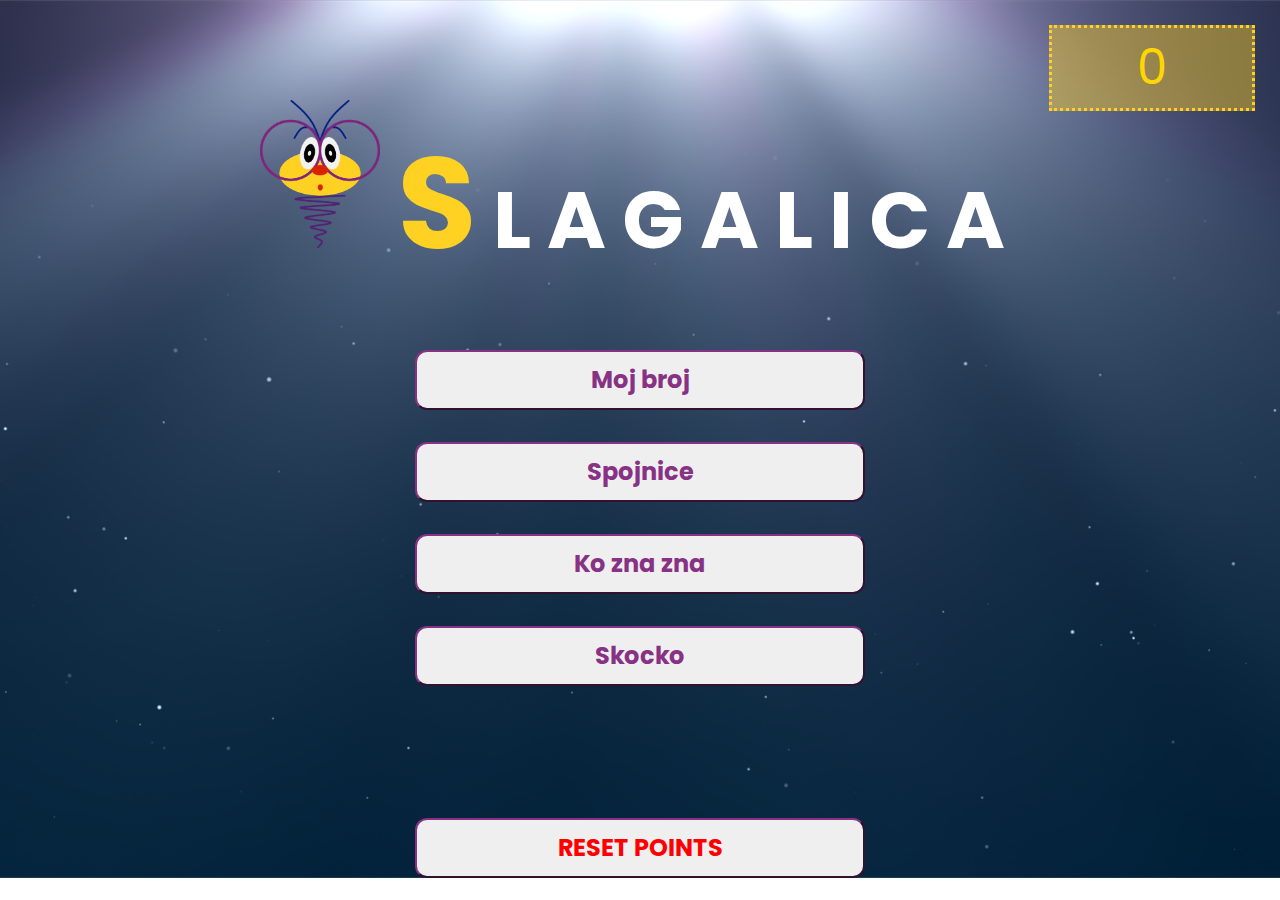
==== index.html @ 2d735e1e "first commit" ====
<!DOCTYPE html>
<html lang="en">
<head>
    <meta charset="UTF-8">
    <meta name="viewport" content="width=device-width, initial-scale=1.0">
    <title>Slagalica</title>
    <link rel="stylesheet" href="css/main.min.css">
    <!-- <script src="JS/app.js" defer></script> -->
    <script src="JS/home.js" defer></script>
</head>
<body>
    <div class="container-main">
        <h1><img src="images/slagalicaLogo.png" alt="Logo"><span>S</span>LAGALICA</h1>
        <div id="games-container">
            <a href="mojBroj.html"><button id="game1">Moj broj</button></a>
            <button id="game2">Spojnice</button>
            <button id="game3">Ko zna zna</button>
            <button id="game4">Skocko</button>
            <button id="point-reset">RESET POINTS</button>
        </div>
    </div>
    <div id="point-holder">
    </div>
</body>
</html>
---- css/main.min.css ----
@import"https://fonts.googleapis.com/css2?family=Noto+Sans+JP:wght@100..900&family=Open+Sans:ital,wght@0,300..800;1,300..800&family=Oxanium:wght@200..800&family=Plus+Jakarta+Sans:ital,wght@0,200..800;1,200..800&family=Poppins:ital,wght@0,100;0,200;0,300;0,400;0,500;0,600;0,700;0,800;0,900;1,100;1,200;1,300;1,400;1,500;1,600;1,700;1,800;1,900&family=Roboto:ital,wght@0,100;0,300;0,400;0,500;0,700;0,900;1,100;1,300;1,400;1,500;1,700;1,900&family=Rubik+Pixels&family=Varela+Round&display=swap";*{margin:0;padding:0;font-family:"Poppins",sans-serif}a{text-decoration:none;color:#873284}body{display:flex;justify-content:center;align-items:center;flex-direction:row;position:relative;background-repeat:no-repeat;background-position:top center;background-size:cover;background-image:url("../../images/abstract-1779589_1920.png")}body .container-main{margin-top:100px}body .container-main h1{font-size:80px;letter-spacing:16px;color:#fff}body .container-main h1 span{font-size:128px;color:#ffd123}body .container-main h1 img{margin-right:18px;width:120px}body .container-main #games-container{margin-top:50px;display:flex;justify-content:center;align-items:center;flex-direction:column;row-gap:32px}body .container-main #games-container button{width:450px;height:60px;font-size:24px;font-weight:bold;border-radius:12px;color:#873284;border-color:#873284;cursor:pointer}body .container-main #games-container button:hover{background-color:#dbdbdb}body .container-main #games-container #point-reset{margin-top:100px;color:red}body #point-holder{display:flex;justify-content:center;align-items:center;flex-direction:row;position:absolute;top:25px;right:25px;background-color:rgba(255,207,35,.4392156863);width:200px;height:80px;border:3px dotted #ffd123;font-size:48px;color:gold}body{display:flex;justify-content:center;align-items:center;flex-direction:row;background-repeat:no-repeat;background-position:top center;background-size:cover;background-image:url("../../images/abstract-1779589_1920.png")}body #main-container{display:flex;justify-content:center;align-items:center;flex-direction:column;margin-top:100px;width:100%}body #main-container #number-to-find-container{display:flex;justify-content:center;align-items:center;flex-direction:row;-moz-column-gap:32px;column-gap:32px}body #main-container #number-to-find-container .number-to-find-content{display:flex;justify-content:center;align-items:center;flex-direction:row;background-color:rgba(135,50,132,.137254902);border:3px solid #873284;border-radius:12px;width:100px;height:100px;padding:12px;font-size:64px;color:#fff;text-shadow:0 4px 8px #873284}body #main-container #number-to-find-container .number-to-find-content .number-area{display:absolute;width:100%;height:100%}body #main-container #number-to-find-container .number-to-find-content .number-area .glitch{display:flex;justify-content:center;align-items:center;flex-direction:row;position:relative}body #main-container #number-to-find-container .number-to-find-content .number-area .counter{display:flex;justify-content:center;align-items:center;flex-direction:row;counter-reset:count 0;animation:counter .5s linear infinite alternate}body #main-container #number-to-find-container .number-to-find-content .number-area .counter::before{display:flex;justify-content:center;align-items:center;flex-direction:row;content:counter(count)}body #main-container #available-numbers-container{display:flex;justify-content:center;align-items:center;flex-direction:row;width:100%;-moz-column-gap:6%;column-gap:6%}body #main-container #available-numbers-container #four-numbers-container{display:flex;justify-content:center;align-items:center;flex-direction:row;-moz-column-gap:32px;column-gap:32px;margin-top:150px}body #main-container #available-numbers-container #four-numbers-container .four-numbers-content{display:flex;justify-content:center;align-items:center;flex-direction:row;background-color:rgba(135,50,132,.137254902);border:2px solid #873284;border-radius:12px;width:100px;height:100px;padding:12px;font-size:64px;color:#fff;text-shadow:0 4px 8px #873284;cursor:pointer}body #main-container #available-numbers-container #four-numbers-container .four-numbers-content .number-area{display:flex;justify-content:center;align-items:center;flex-direction:row;display:absolute;width:100%;height:100%}body #main-container #available-numbers-container #four-numbers-container .four-numbers-content .number-area .glitch{display:flex;justify-content:center;align-items:center;flex-direction:row;position:relative}body #main-container #available-numbers-container #four-numbers-container .four-numbers-content .number-area .counter{counter-reset:count 0;animation:counter .5s linear infinite alternate}body #main-container #available-numbers-container #four-numbers-container .four-numbers-content .number-area .counter::before{content:counter(count)}body #main-container #available-numbers-container .middle-number{display:flex;justify-content:center;align-items:center;flex-direction:row;margin-top:150px;background-color:rgba(135,50,132,.137254902);border:2px solid #873284;border-radius:12px;width:150px;height:100px;padding:12px;font-size:64px;color:#fff;text-shadow:0 4px 8px #873284;cursor:pointer}body #main-container #available-numbers-container .middle-number .number-area{display:flex;justify-content:center;align-items:center;flex-direction:row;display:absolute;width:100%;height:100%}body #main-container #available-numbers-container .middle-number .number-area .glitch{display:flex;justify-content:center;align-items:center;flex-direction:row;position:relative}body #main-container #available-numbers-container .middle-number .number-area .counter{counter-reset:count 0;animation:counter2 .2s linear infinite alternate}body #main-container #available-numbers-container .middle-number .number-area .counter::before{content:counter(count)}body #main-container #available-numbers-container .last-number{display:flex;justify-content:center;align-items:center;flex-direction:row;margin-top:150px;background-color:rgba(135,50,132,.137254902);border:2px solid #873284;border-radius:12px;width:200px;height:100px;padding:12px;font-size:64px;color:#fff;text-shadow:0 4px 8px #873284;cursor:pointer}body #main-container #available-numbers-container .last-number .number-area{display:flex;justify-content:center;align-items:center;flex-direction:row;display:absolute;width:100%;height:100%}body #main-container #available-numbers-container .last-number .number-area .glitch{display:flex;justify-content:center;align-items:center;flex-direction:row;position:relative}body #main-container #available-numbers-container .last-number .number-area .counter{counter-reset:count 0;animation:counter3 .25s linear infinite alternate}body #main-container #available-numbers-container .last-number .number-area .counter::before{content:counter(count)}body #main-container #operations-container{display:flex;justify-content:center;align-items:center;flex-direction:row;-moz-column-gap:32px;column-gap:32px;margin-top:0px}body #main-container #operations-container .operation-content{display:flex;justify-content:center;align-items:center;flex-direction:row;margin-top:80px;background-color:rgba(135,50,132,.137254902);border:2px solid #873284;border-radius:12px;width:100px;height:100px;padding:12px;font-size:64px;color:#fff;text-shadow:0 4px 8px #873284;cursor:pointer}body #main-container #user-result{position:relative;width:50%;display:flex;justify-content:center;align-items:center;flex-direction:row;margin-top:200px;background-color:rgba(135,50,132,.137254902);border:2px solid #873284;border-radius:12px;height:60px;padding:12px;font-size:48px;color:#fff}body #main-container #backSpace{position:absolute;right:10px;width:50px;height:80%;border-radius:12px;background-color:rgba(135,50,132,.137254902);border:2px solid #873284;font-size:24px;color:#fff;cursor:pointer}body #main-container #computer-result{width:50%;display:flex;justify-content:center;align-items:center;flex-direction:row;margin-top:50px;background-color:rgba(135,50,132,.137254902);border:2px solid #873284;border-radius:12px;height:60px;padding:12px;font-size:48px;color:#fff}body #main-container .btns{display:flex;justify-content:center;align-items:center;flex-direction:row;-moz-column-gap:32px;column-gap:32px}body #main-container .btns #start-game,body #main-container .btns #clear,body #main-container .btns #check{display:flex;justify-content:center;align-items:center;flex-direction:row;margin-top:50px;width:200px;height:50px;background-color:rgba(135,50,132,.137254902);border:1px solid #873284;color:#fff;font-size:32px;cursor:pointer}body #main-container .btns #clear,body #main-container .btns #check{display:none}body #main-container .go-back{margin-top:50px;width:664px;display:flex;justify-content:center;align-items:center;flex-direction:row;height:50px;background-color:rgba(255,207,35,.4392156863);border:2px solid #ffd123;color:#fff;font-size:32px;display:none;cursor:pointer}@keyframes counter{0%{counter-increment:count 0}10%{counter-increment:count 1}20%{counter-increment:count 2}30%{counter-increment:count 3}40%{counter-increment:count 4}50%{counter-increment:count 5}60%{counter-increment:count 6}70%{counter-increment:count 7}80%{counter-increment:count 8}90%{counter-increment:count 9}}@keyframes counter2{0%{counter-increment:count 0}33%{counter-increment:count 10}66%{counter-increment:count 15}100%{counter-increment:count 20}}@keyframes counter3{0%{counter-increment:count 25}33%{counter-increment:count 50}66%{counter-increment:count 75}100%{counter-increment:count 100}}/*# sourceMappingURL=main.min.css.map */
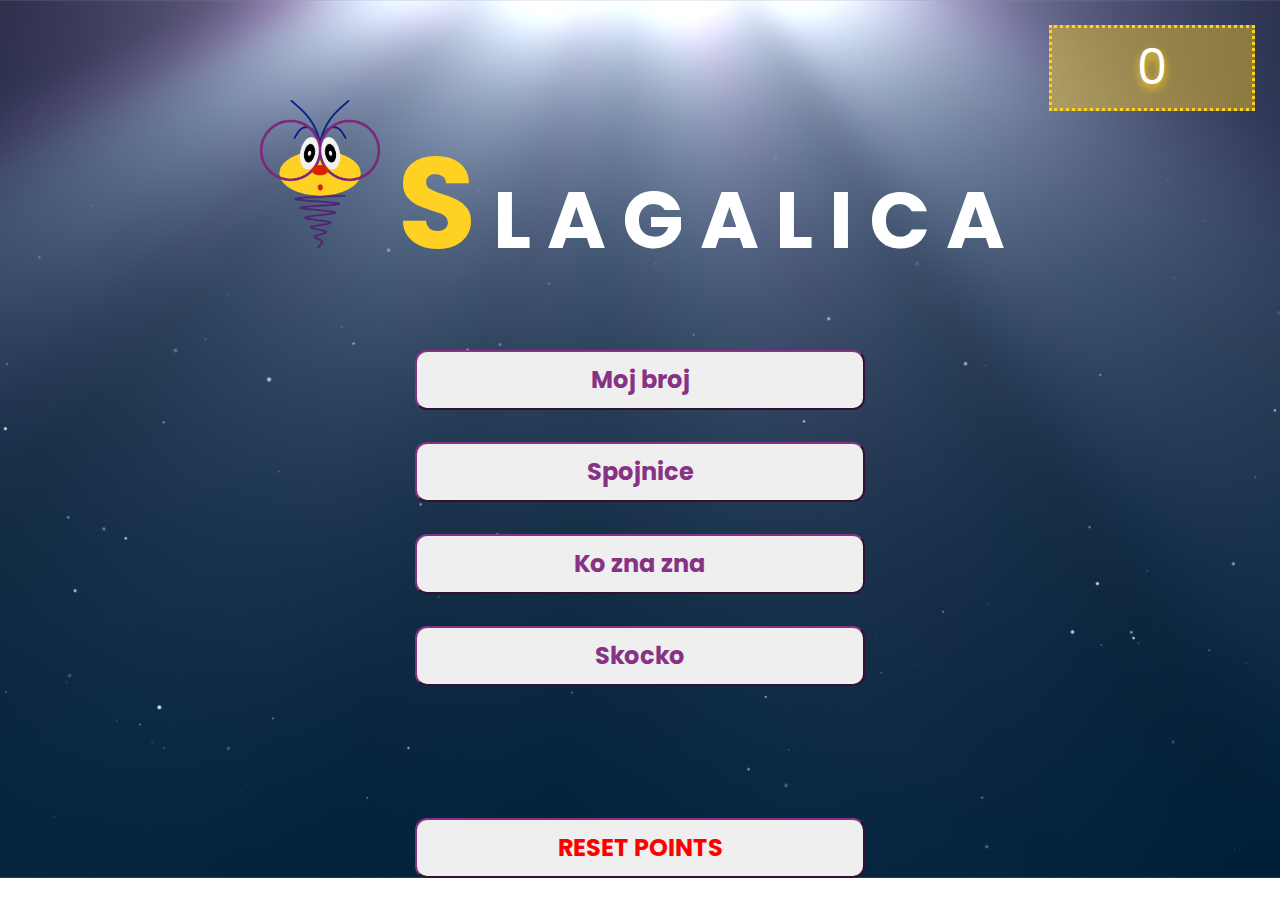
==== commit 73a04916: "Finished Spojnice" ====
--- a/index.html
+++ b/index.html
@@ -3,7 +3,7 @@
 <head>
     <meta charset="UTF-8">
     <meta name="viewport" content="width=device-width, initial-scale=1.0">
-    <title>Slagalica</title>
+    <title>Slagalicaa</title>
     <link rel="stylesheet" href="css/main.min.css">
     <!-- <script src="JS/app.js" defer></script> -->
     <script src="JS/home.js" defer></script>
@@ -13,7 +13,7 @@
         <h1><img src="images/slagalicaLogo.png" alt="Logo"><span>S</span>LAGALICA</h1>
         <div id="games-container">
             <a href="mojBroj.html"><button id="game1">Moj broj</button></a>
-            <button id="game2">Spojnice</button>
+            <a href="spojnice.html"><button id="game2">Spojnice</button></a>
             <button id="game3">Ko zna zna</button>
             <button id="game4">Skocko</button>
             <button id="point-reset">RESET POINTS</button>
--- a/css/main.min.css
+++ b/css/main.min.css
@@ -1 +1 @@
-@import"https://fonts.googleapis.com/css2?family=Noto+Sans+JP:wght@100..900&family=Open+Sans:ital,wght@0,300..800;1,300..800&family=Oxanium:wght@200..800&family=Plus+Jakarta+Sans:ital,wght@0,200..800;1,200..800&family=Poppins:ital,wght@0,100;0,200;0,300;0,400;0,500;0,600;0,700;0,800;0,900;1,100;1,200;1,300;1,400;1,500;1,600;1,700;1,800;1,900&family=Roboto:ital,wght@0,100;0,300;0,400;0,500;0,700;0,900;1,100;1,300;1,400;1,500;1,700;1,900&family=Rubik+Pixels&family=Varela+Round&display=swap";*{margin:0;padding:0;font-family:"Poppins",sans-serif}a{text-decoration:none;color:#873284}body{display:flex;justify-content:center;align-items:center;flex-direction:row;position:relative;background-repeat:no-repeat;background-position:top center;background-size:cover;background-image:url("../../images/abstract-1779589_1920.png")}body .container-main{margin-top:100px}body .container-main h1{font-size:80px;letter-spacing:16px;color:#fff}body .container-main h1 span{font-size:128px;color:#ffd123}body .container-main h1 img{margin-right:18px;width:120px}body .container-main #games-container{margin-top:50px;display:flex;justify-content:center;align-items:center;flex-direction:column;row-gap:32px}body .container-main #games-container button{width:450px;height:60px;font-size:24px;font-weight:bold;border-radius:12px;color:#873284;border-color:#873284;cursor:pointer}body .container-main #games-container button:hover{background-color:#dbdbdb}body .container-main #games-container #point-reset{margin-top:100px;color:red}body #point-holder{display:flex;justify-content:center;align-items:center;flex-direction:row;position:absolute;top:25px;right:25px;background-color:rgba(255,207,35,.4392156863);width:200px;height:80px;border:3px dotted #ffd123;font-size:48px;color:gold}body{display:flex;justify-content:center;align-items:center;flex-direction:row;background-repeat:no-repeat;background-position:top center;background-size:cover;background-image:url("../../images/abstract-1779589_1920.png")}body #main-container{display:flex;justify-content:center;align-items:center;flex-direction:column;margin-top:100px;width:100%}body #main-container #number-to-find-container{display:flex;justify-content:center;align-items:center;flex-direction:row;-moz-column-gap:32px;column-gap:32px}body #main-container #number-to-find-container .number-to-find-content{display:flex;justify-content:center;align-items:center;flex-direction:row;background-color:rgba(135,50,132,.137254902);border:3px solid #873284;border-radius:12px;width:100px;height:100px;padding:12px;font-size:64px;color:#fff;text-shadow:0 4px 8px #873284}body #main-container #number-to-find-container .number-to-find-content .number-area{display:absolute;width:100%;height:100%}body #main-container #number-to-find-container .number-to-find-content .number-area .glitch{display:flex;justify-content:center;align-items:center;flex-direction:row;position:relative}body #main-container #number-to-find-container .number-to-find-content .number-area .counter{display:flex;justify-content:center;align-items:center;flex-direction:row;counter-reset:count 0;animation:counter .5s linear infinite alternate}body #main-container #number-to-find-container .number-to-find-content .number-area .counter::before{display:flex;justify-content:center;align-items:center;flex-direction:row;content:counter(count)}body #main-container #available-numbers-container{display:flex;justify-content:center;align-items:center;flex-direction:row;width:100%;-moz-column-gap:6%;column-gap:6%}body #main-container #available-numbers-container #four-numbers-container{display:flex;justify-content:center;align-items:center;flex-direction:row;-moz-column-gap:32px;column-gap:32px;margin-top:150px}body #main-container #available-numbers-container #four-numbers-container .four-numbers-content{display:flex;justify-content:center;align-items:center;flex-direction:row;background-color:rgba(135,50,132,.137254902);border:2px solid #873284;border-radius:12px;width:100px;height:100px;padding:12px;font-size:64px;color:#fff;text-shadow:0 4px 8px #873284;cursor:pointer}body #main-container #available-numbers-container #four-numbers-container .four-numbers-content .number-area{display:flex;justify-content:center;align-items:center;flex-direction:row;display:absolute;width:100%;height:100%}body #main-container #available-numbers-container #four-numbers-container .four-numbers-content .number-area .glitch{display:flex;justify-content:center;align-items:center;flex-direction:row;position:relative}body #main-container #available-numbers-container #four-numbers-container .four-numbers-content .number-area .counter{counter-reset:count 0;animation:counter .5s linear infinite alternate}body #main-container #available-numbers-container #four-numbers-container .four-numbers-content .number-area .counter::before{content:counter(count)}body #main-container #available-numbers-container .middle-number{display:flex;justify-content:center;align-items:center;flex-direction:row;margin-top:150px;background-color:rgba(135,50,132,.137254902);border:2px solid #873284;border-radius:12px;width:150px;height:100px;padding:12px;font-size:64px;color:#fff;text-shadow:0 4px 8px #873284;cursor:pointer}body #main-container #available-numbers-container .middle-number .number-area{display:flex;justify-content:center;align-items:center;flex-direction:row;display:absolute;width:100%;height:100%}body #main-container #available-numbers-container .middle-number .number-area .glitch{display:flex;justify-content:center;align-items:center;flex-direction:row;position:relative}body #main-container #available-numbers-container .middle-number .number-area .counter{counter-reset:count 0;animation:counter2 .2s linear infinite alternate}body #main-container #available-numbers-container .middle-number .number-area .counter::before{content:counter(count)}body #main-container #available-numbers-container .last-number{display:flex;justify-content:center;align-items:center;flex-direction:row;margin-top:150px;background-color:rgba(135,50,132,.137254902);border:2px solid #873284;border-radius:12px;width:200px;height:100px;padding:12px;font-size:64px;color:#fff;text-shadow:0 4px 8px #873284;cursor:pointer}body #main-container #available-numbers-container .last-number .number-area{display:flex;justify-content:center;align-items:center;flex-direction:row;display:absolute;width:100%;height:100%}body #main-container #available-numbers-container .last-number .number-area .glitch{display:flex;justify-content:center;align-items:center;flex-direction:row;position:relative}body #main-container #available-numbers-container .last-number .number-area .counter{counter-reset:count 0;animation:counter3 .25s linear infinite alternate}body #main-container #available-numbers-container .last-number .number-area .counter::before{content:counter(count)}body #main-container #operations-container{display:flex;justify-content:center;align-items:center;flex-direction:row;-moz-column-gap:32px;column-gap:32px;margin-top:0px}body #main-container #operations-container .operation-content{display:flex;justify-content:center;align-items:center;flex-direction:row;margin-top:80px;background-color:rgba(135,50,132,.137254902);border:2px solid #873284;border-radius:12px;width:100px;height:100px;padding:12px;font-size:64px;color:#fff;text-shadow:0 4px 8px #873284;cursor:pointer}body #main-container #user-result{position:relative;width:50%;display:flex;justify-content:center;align-items:center;flex-direction:row;margin-top:200px;background-color:rgba(135,50,132,.137254902);border:2px solid #873284;border-radius:12px;height:60px;padding:12px;font-size:48px;color:#fff}body #main-container #backSpace{position:absolute;right:10px;width:50px;height:80%;border-radius:12px;background-color:rgba(135,50,132,.137254902);border:2px solid #873284;font-size:24px;color:#fff;cursor:pointer}body #main-container #computer-result{width:50%;display:flex;justify-content:center;align-items:center;flex-direction:row;margin-top:50px;background-color:rgba(135,50,132,.137254902);border:2px solid #873284;border-radius:12px;height:60px;padding:12px;font-size:48px;color:#fff}body #main-container .btns{display:flex;justify-content:center;align-items:center;flex-direction:row;-moz-column-gap:32px;column-gap:32px}body #main-container .btns #start-game,body #main-container .btns #clear,body #main-container .btns #check{display:flex;justify-content:center;align-items:center;flex-direction:row;margin-top:50px;width:200px;height:50px;background-color:rgba(135,50,132,.137254902);border:1px solid #873284;color:#fff;font-size:32px;cursor:pointer}body #main-container .btns #clear,body #main-container .btns #check{display:none}body #main-container .go-back{margin-top:50px;width:664px;display:flex;justify-content:center;align-items:center;flex-direction:row;height:50px;background-color:rgba(255,207,35,.4392156863);border:2px solid #ffd123;color:#fff;font-size:32px;display:none;cursor:pointer}@keyframes counter{0%{counter-increment:count 0}10%{counter-increment:count 1}20%{counter-increment:count 2}30%{counter-increment:count 3}40%{counter-increment:count 4}50%{counter-increment:count 5}60%{counter-increment:count 6}70%{counter-increment:count 7}80%{counter-increment:count 8}90%{counter-increment:count 9}}@keyframes counter2{0%{counter-increment:count 0}33%{counter-increment:count 10}66%{counter-increment:count 15}100%{counter-increment:count 20}}@keyframes counter3{0%{counter-increment:count 25}33%{counter-increment:count 50}66%{counter-increment:count 75}100%{counter-increment:count 100}}/*# sourceMappingURL=main.min.css.map */+@import"https://fonts.googleapis.com/css2?family=Noto+Sans+JP:wght@100..900&family=Open+Sans:ital,wght@0,300..800;1,300..800&family=Oxanium:wght@200..800&family=Plus+Jakarta+Sans:ital,wght@0,200..800;1,200..800&family=Poppins:ital,wght@0,100;0,200;0,300;0,400;0,500;0,600;0,700;0,800;0,900;1,100;1,200;1,300;1,400;1,500;1,600;1,700;1,800;1,900&family=Roboto:ital,wght@0,100;0,300;0,400;0,500;0,700;0,900;1,100;1,300;1,400;1,500;1,700;1,900&family=Rubik+Pixels&family=Varela+Round&display=swap";*{margin:0;padding:0;font-family:"Poppins",sans-serif}a{text-decoration:none;color:#873284}body{display:flex;justify-content:center;align-items:center;flex-direction:row;position:relative;background-repeat:no-repeat;background-position:top center;background-size:cover;background-image:url("../images/abstract-1779589_1920.png")}body .container-main{margin-top:100px}body .container-main h1{font-size:80px;letter-spacing:16px;color:#fff}body .container-main h1 span{font-size:128px;color:#ffd123}body .container-main h1 img{margin-right:18px;width:120px}body .container-main #games-container{margin-top:50px;display:flex;justify-content:center;align-items:center;flex-direction:column;row-gap:32px}body .container-main #games-container button{width:450px;height:60px;font-size:24px;font-weight:bold;border-radius:12px;color:#873284;border-color:#873284;cursor:pointer}body .container-main #games-container button:hover{background-color:#dbdbdb}body .container-main #games-container #point-reset{margin-top:100px;color:red}body #point-holder{display:flex;justify-content:center;align-items:center;flex-direction:row;position:absolute;top:25px;right:25px;background-color:rgba(255,207,35,.4392156863);width:200px;height:80px;border:3px dotted #ffd123;font-size:48px;text-shadow:0 4px 8px #ffd123;color:#fff}body{display:flex;justify-content:center;align-items:center;flex-direction:row;background-repeat:no-repeat;background-position:top center;background-size:cover;background-image:url("../images/abstract-1779589_1920.png")}body #main-container{display:flex;justify-content:center;align-items:center;flex-direction:column;margin-top:100px;width:100%}body #main-container #number-to-find-container{display:flex;justify-content:center;align-items:center;flex-direction:row;-moz-column-gap:32px;column-gap:32px}body #main-container #number-to-find-container .number-to-find-content{display:flex;justify-content:center;align-items:center;flex-direction:row;background-color:rgba(135,50,132,.137254902);border:3px solid #873284;border-radius:12px;width:100px;height:100px;padding:12px;font-size:64px;color:#fff;text-shadow:0 4px 8px #873284}body #main-container #number-to-find-container .number-to-find-content .number-area{display:absolute;width:100%;height:100%}body #main-container #number-to-find-container .number-to-find-content .number-area .glitch{display:flex;justify-content:center;align-items:center;flex-direction:row;position:relative}body #main-container #number-to-find-container .number-to-find-content .number-area .counter{display:flex;justify-content:center;align-items:center;flex-direction:row;counter-reset:count 0;animation:counter .5s linear infinite alternate}body #main-container #number-to-find-container .number-to-find-content .number-area .counter::before{display:flex;justify-content:center;align-items:center;flex-direction:row;content:counter(count)}body #main-container #available-numbers-container{display:flex;justify-content:center;align-items:center;flex-direction:row;width:100%;-moz-column-gap:6%;column-gap:6%}body #main-container #available-numbers-container #four-numbers-container{display:flex;justify-content:center;align-items:center;flex-direction:row;-moz-column-gap:32px;column-gap:32px;margin-top:150px}body #main-container #available-numbers-container #four-numbers-container .four-numbers-content{display:flex;justify-content:center;align-items:center;flex-direction:row;background-color:rgba(135,50,132,.137254902);border:2px solid #873284;border-radius:12px;width:100px;height:100px;padding:12px;font-size:64px;color:#fff;text-shadow:0 4px 8px #873284;cursor:pointer}body #main-container #available-numbers-container #four-numbers-container .four-numbers-content .number-area{display:flex;justify-content:center;align-items:center;flex-direction:row;display:absolute;width:100%;height:100%}body #main-container #available-numbers-container #four-numbers-container .four-numbers-content .number-area .glitch{display:flex;justify-content:center;align-items:center;flex-direction:row;position:relative}body #main-container #available-numbers-container #four-numbers-container .four-numbers-content .number-area .counter{counter-reset:count 0;animation:counter .5s linear infinite alternate}body #main-container #available-numbers-container #four-numbers-container .four-numbers-content .number-area .counter::before{content:counter(count)}body #main-container #available-numbers-container .middle-number{display:flex;justify-content:center;align-items:center;flex-direction:row;margin-top:150px;background-color:rgba(135,50,132,.137254902);border:2px solid #873284;border-radius:12px;width:150px;height:100px;padding:12px;font-size:64px;color:#fff;text-shadow:0 4px 8px #873284;cursor:pointer}body #main-container #available-numbers-container .middle-number .number-area{display:flex;justify-content:center;align-items:center;flex-direction:row;display:absolute;width:100%;height:100%}body #main-container #available-numbers-container .middle-number .number-area .glitch{display:flex;justify-content:center;align-items:center;flex-direction:row;position:relative}body #main-container #available-numbers-container .middle-number .number-area .counter{counter-reset:count 0;animation:counter2 .2s linear infinite alternate}body #main-container #available-numbers-container .middle-number .number-area .counter::before{content:counter(count)}body #main-container #available-numbers-container .last-number{display:flex;justify-content:center;align-items:center;flex-direction:row;margin-top:150px;background-color:rgba(135,50,132,.137254902);border:2px solid #873284;border-radius:12px;width:200px;height:100px;padding:12px;font-size:64px;color:#fff;text-shadow:0 4px 8px #873284;cursor:pointer}body #main-container #available-numbers-container .last-number .number-area{display:flex;justify-content:center;align-items:center;flex-direction:row;display:absolute;width:100%;height:100%}body #main-container #available-numbers-container .last-number .number-area .glitch{display:flex;justify-content:center;align-items:center;flex-direction:row;position:relative}body #main-container #available-numbers-container .last-number .number-area .counter{counter-reset:count 0;animation:counter3 .25s linear infinite alternate}body #main-container #available-numbers-container .last-number .number-area .counter::before{content:counter(count)}body #main-container #operations-container{display:flex;justify-content:center;align-items:center;flex-direction:row;-moz-column-gap:32px;column-gap:32px;margin-top:0px}body #main-container #operations-container .operation-content{display:flex;justify-content:center;align-items:center;flex-direction:row;margin-top:80px;background-color:rgba(135,50,132,.137254902);border:2px solid #873284;border-radius:12px;width:100px;height:100px;padding:12px;font-size:64px;color:#fff;text-shadow:0 4px 8px #873284;cursor:pointer}body #main-container .userControl{display:flex;justify-content:center;align-items:center;flex-direction:row;width:100%;margin-top:200px}body #main-container .userControl #user-result{width:50%;display:flex;justify-content:center;align-items:center;flex-direction:row;margin-left:75px;background-color:rgba(135,50,132,.137254902);border:2px solid #873284;border-radius:12px;height:60px;padding:12px;font-size:48px;color:#fff}body #main-container .userControl #backSpace{height:87px;width:60px;margin-left:12px;border-radius:12px;background-color:rgba(135,50,132,.137254902);border:2px solid #873284;font-size:24px;color:#fff;cursor:pointer}body #main-container #computer-result{width:50%;display:flex;justify-content:center;align-items:center;flex-direction:row;margin-top:50px;background-color:rgba(135,50,132,.137254902);border:2px solid #873284;border-radius:12px;height:60px;padding:12px;font-size:48px;color:#fff}body #main-container .btns{display:flex;justify-content:center;align-items:center;flex-direction:row;-moz-column-gap:32px;column-gap:32px}body #main-container .btns #start-game,body #main-container .btns #clear,body #main-container .btns #check{display:flex;justify-content:center;align-items:center;flex-direction:row;margin-top:50px;width:200px;height:50px;background-color:rgba(135,50,132,.137254902);border:1px solid #873284;color:#fff;font-size:32px;cursor:pointer}body #main-container .btns #clear,body #main-container .btns #check{display:none}body #main-container .go-back{margin-top:50px;width:664px;display:flex;justify-content:center;align-items:center;flex-direction:row;height:50px;background-color:rgba(255,207,35,.4392156863);border:2px solid #ffd123;color:#fff;font-size:32px;display:none;cursor:pointer}body #timer{display:flex;justify-content:center;align-items:center;flex-direction:row;position:absolute;top:25px;left:25px;background-color:rgba(135,50,132,.137254902);width:130px;height:130px;border:3px dotted #873284;font-size:48px;text-shadow:0 4px 8px #873284;color:#fff}@keyframes counter{0%{counter-increment:count 0}10%{counter-increment:count 1}20%{counter-increment:count 2}30%{counter-increment:count 3}40%{counter-increment:count 4}50%{counter-increment:count 5}60%{counter-increment:count 6}70%{counter-increment:count 7}80%{counter-increment:count 8}90%{counter-increment:count 9}}@keyframes counter2{0%{counter-increment:count 0}33%{counter-increment:count 10}66%{counter-increment:count 15}100%{counter-increment:count 20}}@keyframes counter3{0%{counter-increment:count 25}33%{counter-increment:count 50}66%{counter-increment:count 75}100%{counter-increment:count 100}}body{display:flex;justify-content:center;align-items:center;flex-direction:column;background-repeat:no-repeat;background-position:top center;background-size:cover;background-image:url("../images/abstract-1779589_1920.png")}body .game-Title{display:flex;justify-content:center;align-items:center;flex-direction:row;margin-top:150px;width:50%;background-color:rgba(135,50,132,.137254902);border:2px solid #873284;border-radius:12px;height:100px;padding:12px;font-size:32px;color:#fff;text-shadow:0 4px 8px #873284}body #main-container2{margin-top:10px;display:flex;justify-content:center;align-items:center;flex-direction:row;-moz-column-gap:32px;column-gap:32px}body #main-container2 .left-container{display:flex;justify-content:center;align-items:center;flex-direction:column}body #main-container2 .left-container button{display:flex;justify-content:center;align-items:center;flex-direction:row;background-color:rgba(135,50,132,.137254902);border:2px solid #873284;border-radius:12px;width:800px;height:100px;padding:12px;font-size:40px;color:#fff;text-shadow:0 4px 8px #873284;cursor:pointer}body #main-container2 .middle-container #timer2{display:flex;justify-content:center;align-items:center;flex-direction:row;background-color:rgba(135,50,132,.137254902);width:130px;height:130px;border:3px dotted #873284;font-size:48px;text-shadow:0 4px 8px #873284;color:#fff}body #main-container2 .right-container{display:flex;justify-content:center;align-items:center;flex-direction:column}body #main-container2 .right-container button{display:flex;justify-content:center;align-items:center;flex-direction:row;background-color:rgba(135,50,132,.137254902);border:2px solid #873284;border-radius:12px;width:800px;height:100px;padding:12px;font-size:40px;color:#fff;text-shadow:0 4px 8px #873284;cursor:pointer}.redFieldAnimate{animation:redField 1s linear}@keyframes redField{0%{background-color:rgba(135,50,132,.137254902)}25%{background-color:rgba(255,0,0,.423)}50%{background-color:rgba(135,50,132,.137254902)}75%{background-color:rgba(255,0,0,.423)}100%{background-color:rgba(135,50,132,.137254902)}}/*# sourceMappingURL=main.min.css.map */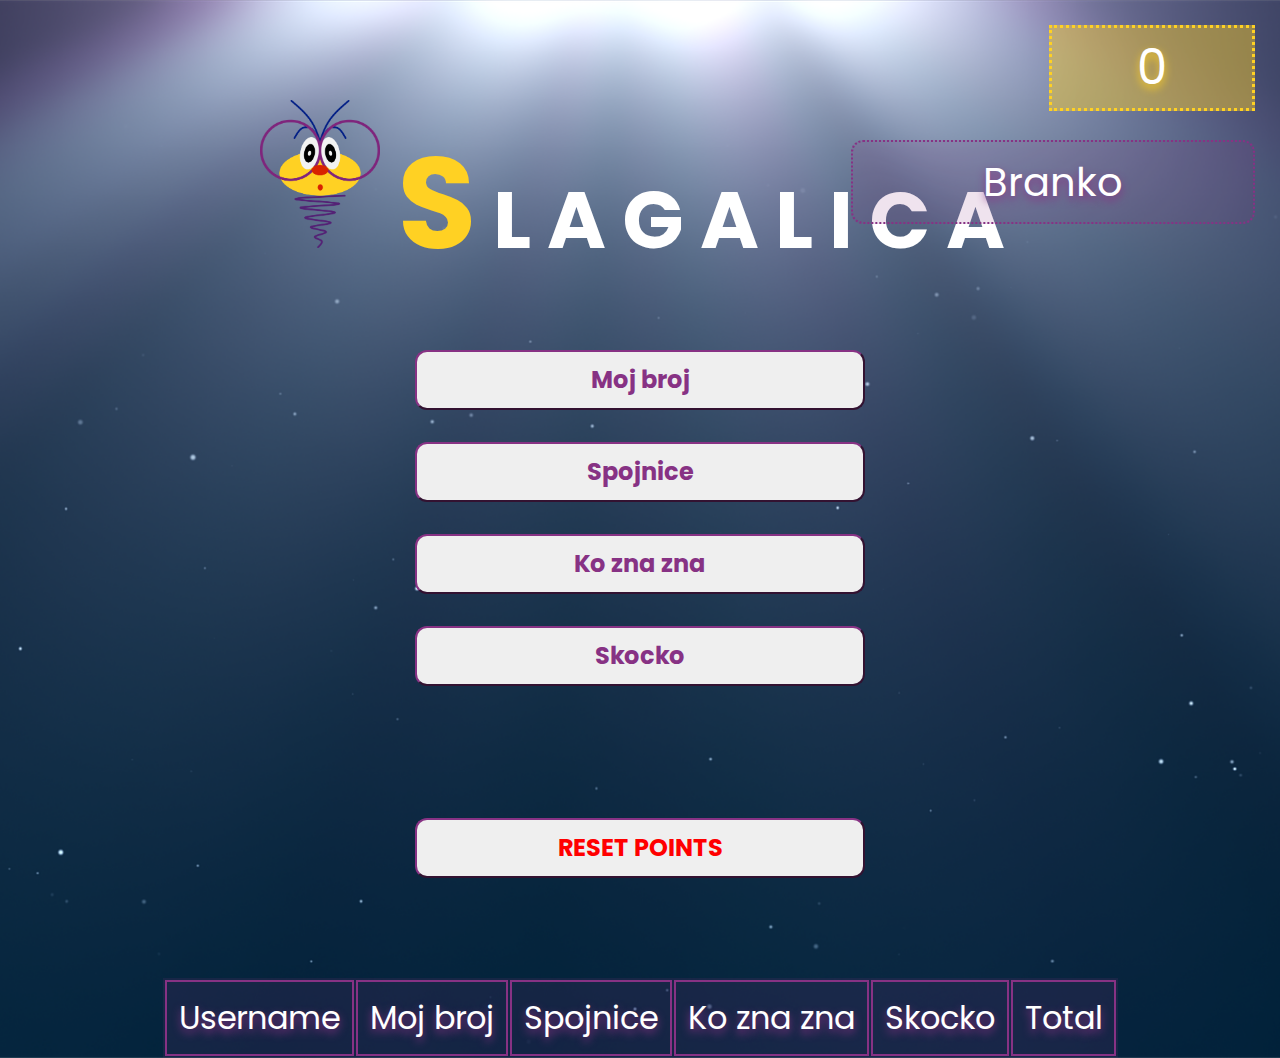
==== commit edc0d3fb: "Useri1" ====
--- a/index.html
+++ b/index.html
@@ -12,14 +12,32 @@
     <div class="container-main">
         <h1><img src="images/slagalicaLogo.png" alt="Logo"><span>S</span>LAGALICA</h1>
         <div id="games-container">
-            <a href="mojBroj.html"><button id="game1">Moj broj</button></a>
-            <a href="spojnice.html"><button id="game2">Spojnice</button></a>
-            <button id="game3">Ko zna zna</button>
-            <button id="game4">Skocko</button>
+            <a href="mojBroj.html"><button id="game1" class="game-button">Moj broj</button></a>
+            <a href="spojnice.html"><button id="game2" class="game-button">Spojnice</button></a>
+            <a href="koZnaZna.html"><button id="game3" class="game-button">Ko zna zna</button></a>
+            <a href="skocko.html"><button id="game4" class="game-button">Skocko</button></a>
             <button id="point-reset">RESET POINTS</button>
         </div>
     </div>
     <div id="point-holder">
     </div>
+    <div id="user-holder">
+    </div>
+
+    <table id="leaderBoard">
+        <thead>
+            <tr>
+                <td>Username</td>
+                <td>Moj broj</td>
+                <td>Spojnice</td>
+                <td>Ko zna zna</td>
+                <td>Skocko</td>
+                <td>Total</td>
+            </tr>
+        </thead>
+        <tbody>
+
+        </tbody>
+    </table>
 </body>
 </html>--- a/css/main.min.css
+++ b/css/main.min.css
@@ -1 +1 @@
-@import"https://fonts.googleapis.com/css2?family=Noto+Sans+JP:wght@100..900&family=Open+Sans:ital,wght@0,300..800;1,300..800&family=Oxanium:wght@200..800&family=Plus+Jakarta+Sans:ital,wght@0,200..800;1,200..800&family=Poppins:ital,wght@0,100;0,200;0,300;0,400;0,500;0,600;0,700;0,800;0,900;1,100;1,200;1,300;1,400;1,500;1,600;1,700;1,800;1,900&family=Roboto:ital,wght@0,100;0,300;0,400;0,500;0,700;0,900;1,100;1,300;1,400;1,500;1,700;1,900&family=Rubik+Pixels&family=Varela+Round&display=swap";*{margin:0;padding:0;font-family:"Poppins",sans-serif}a{text-decoration:none;color:#873284}body{display:flex;justify-content:center;align-items:center;flex-direction:row;position:relative;background-repeat:no-repeat;background-position:top center;background-size:cover;background-image:url("../images/abstract-1779589_1920.png")}body .container-main{margin-top:100px}body .container-main h1{font-size:80px;letter-spacing:16px;color:#fff}body .container-main h1 span{font-size:128px;color:#ffd123}body .container-main h1 img{margin-right:18px;width:120px}body .container-main #games-container{margin-top:50px;display:flex;justify-content:center;align-items:center;flex-direction:column;row-gap:32px}body .container-main #games-container button{width:450px;height:60px;font-size:24px;font-weight:bold;border-radius:12px;color:#873284;border-color:#873284;cursor:pointer}body .container-main #games-container button:hover{background-color:#dbdbdb}body .container-main #games-container #point-reset{margin-top:100px;color:red}body #point-holder{display:flex;justify-content:center;align-items:center;flex-direction:row;position:absolute;top:25px;right:25px;background-color:rgba(255,207,35,.4392156863);width:200px;height:80px;border:3px dotted #ffd123;font-size:48px;text-shadow:0 4px 8px #ffd123;color:#fff}body{display:flex;justify-content:center;align-items:center;flex-direction:row;background-repeat:no-repeat;background-position:top center;background-size:cover;background-image:url("../images/abstract-1779589_1920.png")}body #main-container{display:flex;justify-content:center;align-items:center;flex-direction:column;margin-top:100px;width:100%}body #main-container #number-to-find-container{display:flex;justify-content:center;align-items:center;flex-direction:row;-moz-column-gap:32px;column-gap:32px}body #main-container #number-to-find-container .number-to-find-content{display:flex;justify-content:center;align-items:center;flex-direction:row;background-color:rgba(135,50,132,.137254902);border:3px solid #873284;border-radius:12px;width:100px;height:100px;padding:12px;font-size:64px;color:#fff;text-shadow:0 4px 8px #873284}body #main-container #number-to-find-container .number-to-find-content .number-area{display:absolute;width:100%;height:100%}body #main-container #number-to-find-container .number-to-find-content .number-area .glitch{display:flex;justify-content:center;align-items:center;flex-direction:row;position:relative}body #main-container #number-to-find-container .number-to-find-content .number-area .counter{display:flex;justify-content:center;align-items:center;flex-direction:row;counter-reset:count 0;animation:counter .5s linear infinite alternate}body #main-container #number-to-find-container .number-to-find-content .number-area .counter::before{display:flex;justify-content:center;align-items:center;flex-direction:row;content:counter(count)}body #main-container #available-numbers-container{display:flex;justify-content:center;align-items:center;flex-direction:row;width:100%;-moz-column-gap:6%;column-gap:6%}body #main-container #available-numbers-container #four-numbers-container{display:flex;justify-content:center;align-items:center;flex-direction:row;-moz-column-gap:32px;column-gap:32px;margin-top:150px}body #main-container #available-numbers-container #four-numbers-container .four-numbers-content{display:flex;justify-content:center;align-items:center;flex-direction:row;background-color:rgba(135,50,132,.137254902);border:2px solid #873284;border-radius:12px;width:100px;height:100px;padding:12px;font-size:64px;color:#fff;text-shadow:0 4px 8px #873284;cursor:pointer}body #main-container #available-numbers-container #four-numbers-container .four-numbers-content .number-area{display:flex;justify-content:center;align-items:center;flex-direction:row;display:absolute;width:100%;height:100%}body #main-container #available-numbers-container #four-numbers-container .four-numbers-content .number-area .glitch{display:flex;justify-content:center;align-items:center;flex-direction:row;position:relative}body #main-container #available-numbers-container #four-numbers-container .four-numbers-content .number-area .counter{counter-reset:count 0;animation:counter .5s linear infinite alternate}body #main-container #available-numbers-container #four-numbers-container .four-numbers-content .number-area .counter::before{content:counter(count)}body #main-container #available-numbers-container .middle-number{display:flex;justify-content:center;align-items:center;flex-direction:row;margin-top:150px;background-color:rgba(135,50,132,.137254902);border:2px solid #873284;border-radius:12px;width:150px;height:100px;padding:12px;font-size:64px;color:#fff;text-shadow:0 4px 8px #873284;cursor:pointer}body #main-container #available-numbers-container .middle-number .number-area{display:flex;justify-content:center;align-items:center;flex-direction:row;display:absolute;width:100%;height:100%}body #main-container #available-numbers-container .middle-number .number-area .glitch{display:flex;justify-content:center;align-items:center;flex-direction:row;position:relative}body #main-container #available-numbers-container .middle-number .number-area .counter{counter-reset:count 0;animation:counter2 .2s linear infinite alternate}body #main-container #available-numbers-container .middle-number .number-area .counter::before{content:counter(count)}body #main-container #available-numbers-container .last-number{display:flex;justify-content:center;align-items:center;flex-direction:row;margin-top:150px;background-color:rgba(135,50,132,.137254902);border:2px solid #873284;border-radius:12px;width:200px;height:100px;padding:12px;font-size:64px;color:#fff;text-shadow:0 4px 8px #873284;cursor:pointer}body #main-container #available-numbers-container .last-number .number-area{display:flex;justify-content:center;align-items:center;flex-direction:row;display:absolute;width:100%;height:100%}body #main-container #available-numbers-container .last-number .number-area .glitch{display:flex;justify-content:center;align-items:center;flex-direction:row;position:relative}body #main-container #available-numbers-container .last-number .number-area .counter{counter-reset:count 0;animation:counter3 .25s linear infinite alternate}body #main-container #available-numbers-container .last-number .number-area .counter::before{content:counter(count)}body #main-container #operations-container{display:flex;justify-content:center;align-items:center;flex-direction:row;-moz-column-gap:32px;column-gap:32px;margin-top:0px}body #main-container #operations-container .operation-content{display:flex;justify-content:center;align-items:center;flex-direction:row;margin-top:80px;background-color:rgba(135,50,132,.137254902);border:2px solid #873284;border-radius:12px;width:100px;height:100px;padding:12px;font-size:64px;color:#fff;text-shadow:0 4px 8px #873284;cursor:pointer}body #main-container .userControl{display:flex;justify-content:center;align-items:center;flex-direction:row;width:100%;margin-top:200px}body #main-container .userControl #user-result{width:50%;display:flex;justify-content:center;align-items:center;flex-direction:row;margin-left:75px;background-color:rgba(135,50,132,.137254902);border:2px solid #873284;border-radius:12px;height:60px;padding:12px;font-size:48px;color:#fff}body #main-container .userControl #backSpace{height:87px;width:60px;margin-left:12px;border-radius:12px;background-color:rgba(135,50,132,.137254902);border:2px solid #873284;font-size:24px;color:#fff;cursor:pointer}body #main-container #computer-result{width:50%;display:flex;justify-content:center;align-items:center;flex-direction:row;margin-top:50px;background-color:rgba(135,50,132,.137254902);border:2px solid #873284;border-radius:12px;height:60px;padding:12px;font-size:48px;color:#fff}body #main-container .btns{display:flex;justify-content:center;align-items:center;flex-direction:row;-moz-column-gap:32px;column-gap:32px}body #main-container .btns #start-game,body #main-container .btns #clear,body #main-container .btns #check{display:flex;justify-content:center;align-items:center;flex-direction:row;margin-top:50px;width:200px;height:50px;background-color:rgba(135,50,132,.137254902);border:1px solid #873284;color:#fff;font-size:32px;cursor:pointer}body #main-container .btns #clear,body #main-container .btns #check{display:none}body #main-container .go-back{margin-top:50px;width:664px;display:flex;justify-content:center;align-items:center;flex-direction:row;height:50px;background-color:rgba(255,207,35,.4392156863);border:2px solid #ffd123;color:#fff;font-size:32px;display:none;cursor:pointer}body #timer{display:flex;justify-content:center;align-items:center;flex-direction:row;position:absolute;top:25px;left:25px;background-color:rgba(135,50,132,.137254902);width:130px;height:130px;border:3px dotted #873284;font-size:48px;text-shadow:0 4px 8px #873284;color:#fff}@keyframes counter{0%{counter-increment:count 0}10%{counter-increment:count 1}20%{counter-increment:count 2}30%{counter-increment:count 3}40%{counter-increment:count 4}50%{counter-increment:count 5}60%{counter-increment:count 6}70%{counter-increment:count 7}80%{counter-increment:count 8}90%{counter-increment:count 9}}@keyframes counter2{0%{counter-increment:count 0}33%{counter-increment:count 10}66%{counter-increment:count 15}100%{counter-increment:count 20}}@keyframes counter3{0%{counter-increment:count 25}33%{counter-increment:count 50}66%{counter-increment:count 75}100%{counter-increment:count 100}}body{display:flex;justify-content:center;align-items:center;flex-direction:column;background-repeat:no-repeat;background-position:top center;background-size:cover;background-image:url("../images/abstract-1779589_1920.png")}body .game-Title{display:flex;justify-content:center;align-items:center;flex-direction:row;margin-top:150px;width:50%;background-color:rgba(135,50,132,.137254902);border:2px solid #873284;border-radius:12px;height:100px;padding:12px;font-size:32px;color:#fff;text-shadow:0 4px 8px #873284}body #main-container2{margin-top:10px;display:flex;justify-content:center;align-items:center;flex-direction:row;-moz-column-gap:32px;column-gap:32px}body #main-container2 .left-container{display:flex;justify-content:center;align-items:center;flex-direction:column}body #main-container2 .left-container button{display:flex;justify-content:center;align-items:center;flex-direction:row;background-color:rgba(135,50,132,.137254902);border:2px solid #873284;border-radius:12px;width:800px;height:100px;padding:12px;font-size:40px;color:#fff;text-shadow:0 4px 8px #873284;cursor:pointer}body #main-container2 .middle-container #timer2{display:flex;justify-content:center;align-items:center;flex-direction:row;background-color:rgba(135,50,132,.137254902);width:130px;height:130px;border:3px dotted #873284;font-size:48px;text-shadow:0 4px 8px #873284;color:#fff}body #main-container2 .right-container{display:flex;justify-content:center;align-items:center;flex-direction:column}body #main-container2 .right-container button{display:flex;justify-content:center;align-items:center;flex-direction:row;background-color:rgba(135,50,132,.137254902);border:2px solid #873284;border-radius:12px;width:800px;height:100px;padding:12px;font-size:40px;color:#fff;text-shadow:0 4px 8px #873284;cursor:pointer}.redFieldAnimate{animation:redField 1s linear}@keyframes redField{0%{background-color:rgba(135,50,132,.137254902)}25%{background-color:rgba(255,0,0,.423)}50%{background-color:rgba(135,50,132,.137254902)}75%{background-color:rgba(255,0,0,.423)}100%{background-color:rgba(135,50,132,.137254902)}}/*# sourceMappingURL=main.min.css.map */+@import"https://fonts.googleapis.com/css2?family=Noto+Sans+JP:wght@100..900&family=Open+Sans:ital,wght@0,300..800;1,300..800&family=Oxanium:wght@200..800&family=Plus+Jakarta+Sans:ital,wght@0,200..800;1,200..800&family=Poppins:ital,wght@0,100;0,200;0,300;0,400;0,500;0,600;0,700;0,800;0,900;1,100;1,200;1,300;1,400;1,500;1,600;1,700;1,800;1,900&family=Roboto:ital,wght@0,100;0,300;0,400;0,500;0,700;0,900;1,100;1,300;1,400;1,500;1,700;1,900&family=Rubik+Pixels&family=Varela+Round&display=swap";*{margin:0;padding:0;font-family:"Poppins",sans-serif}a{text-decoration:none;color:#873284}body{display:flex;justify-content:center;align-items:center;flex-direction:row;position:relative;background-repeat:no-repeat;background-position:top center;background-size:cover;background-image:url("../images/abstract-1779589_1920.png")}body .container-main{margin-top:100px}body .container-main h1{font-size:80px;letter-spacing:16px;color:#fff}body .container-main h1 span{font-size:128px;color:#ffd123}body .container-main h1 img{margin-right:18px;width:120px}body .container-main #games-container{margin-top:50px;display:flex;justify-content:center;align-items:center;flex-direction:column;row-gap:32px}body .container-main #games-container button{width:450px;height:60px;font-size:24px;font-weight:bold;border-radius:12px;color:#873284;border-color:#873284;cursor:pointer}body .container-main #games-container button:hover{background-color:#dbdbdb}body .container-main #games-container #point-reset{margin-top:100px;color:red}body #point-holder{display:flex;justify-content:center;align-items:center;flex-direction:row;position:absolute;top:25px;right:25px;background-color:rgba(255,207,35,.4392156863);width:200px;height:80px;border:3px dotted #ffd123;font-size:48px;text-shadow:0 4px 8px #ffd123;color:#fff}body #user-holder{display:flex;justify-content:center;align-items:center;flex-direction:row;position:absolute;top:140px;right:25px;background-color:rgba(135,50,132,.137254902);border:2px dotted #873284;border-radius:12px;width:400px;height:80px;font-size:40px;color:#fff;text-shadow:0 4px 8px #873284}body #leaderBoard{margin-top:100px;background-color:rgba(135,50,132,.137254902);color:#fff;text-shadow:0 4px 8px #873284}body #leaderBoard tr td{border:2px solid #873284;font-size:32px;padding:12px}body{display:flex;justify-content:center;align-items:center;flex-direction:row;background-repeat:no-repeat;background-position:top center;background-size:cover;background-image:url("../images/abstract-1779589_1920.png")}body #main-container{display:flex;justify-content:center;align-items:center;flex-direction:column;margin-top:100px;width:100%}body #main-container #number-to-find-container{display:flex;justify-content:center;align-items:center;flex-direction:row;-moz-column-gap:32px;column-gap:32px}body #main-container #number-to-find-container .number-to-find-content{display:flex;justify-content:center;align-items:center;flex-direction:row;background-color:rgba(135,50,132,.137254902);border:3px solid #873284;border-radius:12px;width:100px;height:100px;padding:12px;font-size:64px;color:#fff;text-shadow:0 4px 8px #873284}body #main-container #number-to-find-container .number-to-find-content .number-area{display:absolute;width:100%;height:100%}body #main-container #number-to-find-container .number-to-find-content .number-area .glitch{display:flex;justify-content:center;align-items:center;flex-direction:row;position:relative}body #main-container #number-to-find-container .number-to-find-content .number-area .counter{display:flex;justify-content:center;align-items:center;flex-direction:row;counter-reset:count 0;animation:counter .5s linear infinite alternate}body #main-container #number-to-find-container .number-to-find-content .number-area .counter::before{display:flex;justify-content:center;align-items:center;flex-direction:row;content:counter(count)}body #main-container #available-numbers-container{display:flex;justify-content:center;align-items:center;flex-direction:row;width:100%;-moz-column-gap:6%;column-gap:6%}body #main-container #available-numbers-container #four-numbers-container{display:flex;justify-content:center;align-items:center;flex-direction:row;-moz-column-gap:32px;column-gap:32px;margin-top:150px}body #main-container #available-numbers-container #four-numbers-container .four-numbers-content{display:flex;justify-content:center;align-items:center;flex-direction:row;background-color:rgba(135,50,132,.137254902);border:2px solid #873284;border-radius:12px;width:100px;height:100px;padding:12px;font-size:64px;color:#fff;text-shadow:0 4px 8px #873284;cursor:pointer}body #main-container #available-numbers-container #four-numbers-container .four-numbers-content .number-area{display:flex;justify-content:center;align-items:center;flex-direction:row;display:absolute;width:100%;height:100%}body #main-container #available-numbers-container #four-numbers-container .four-numbers-content .number-area .glitch{display:flex;justify-content:center;align-items:center;flex-direction:row;position:relative}body #main-container #available-numbers-container #four-numbers-container .four-numbers-content .number-area .counter{counter-reset:count 0;animation:counter .5s linear infinite alternate}body #main-container #available-numbers-container #four-numbers-container .four-numbers-content .number-area .counter::before{content:counter(count)}body #main-container #available-numbers-container .middle-number{display:flex;justify-content:center;align-items:center;flex-direction:row;margin-top:150px;background-color:rgba(135,50,132,.137254902);border:2px solid #873284;border-radius:12px;width:150px;height:100px;padding:12px;font-size:64px;color:#fff;text-shadow:0 4px 8px #873284;cursor:pointer}body #main-container #available-numbers-container .middle-number .number-area{display:flex;justify-content:center;align-items:center;flex-direction:row;display:absolute;width:100%;height:100%}body #main-container #available-numbers-container .middle-number .number-area .glitch{display:flex;justify-content:center;align-items:center;flex-direction:row;position:relative}body #main-container #available-numbers-container .middle-number .number-area .counter{counter-reset:count 0;animation:counter2 .2s linear infinite alternate}body #main-container #available-numbers-container .middle-number .number-area .counter::before{content:counter(count)}body #main-container #available-numbers-container .last-number{display:flex;justify-content:center;align-items:center;flex-direction:row;margin-top:150px;background-color:rgba(135,50,132,.137254902);border:2px solid #873284;border-radius:12px;width:200px;height:100px;padding:12px;font-size:64px;color:#fff;text-shadow:0 4px 8px #873284;cursor:pointer}body #main-container #available-numbers-container .last-number .number-area{display:flex;justify-content:center;align-items:center;flex-direction:row;display:absolute;width:100%;height:100%}body #main-container #available-numbers-container .last-number .number-area .glitch{display:flex;justify-content:center;align-items:center;flex-direction:row;position:relative}body #main-container #available-numbers-container .last-number .number-area .counter{counter-reset:count 0;animation:counter3 .25s linear infinite alternate}body #main-container #available-numbers-container .last-number .number-area .counter::before{content:counter(count)}body #main-container #operations-container{display:flex;justify-content:center;align-items:center;flex-direction:row;-moz-column-gap:32px;column-gap:32px;margin-top:0px}body #main-container #operations-container .operation-content{display:flex;justify-content:center;align-items:center;flex-direction:row;margin-top:80px;background-color:rgba(135,50,132,.137254902);border:2px solid #873284;border-radius:12px;width:100px;height:100px;padding:12px;font-size:64px;color:#fff;text-shadow:0 4px 8px #873284;cursor:pointer}body #main-container .userControl{display:flex;justify-content:center;align-items:center;flex-direction:row;width:100%;margin-top:200px}body #main-container .userControl #user-result{width:50%;display:flex;justify-content:center;align-items:center;flex-direction:row;margin-left:75px;background-color:rgba(135,50,132,.137254902);border:2px solid #873284;border-radius:12px;height:60px;padding:12px;font-size:48px;color:#fff}body #main-container .userControl #backSpace{height:87px;width:60px;margin-left:12px;border-radius:12px;background-color:rgba(135,50,132,.137254902);border:2px solid #873284;font-size:24px;color:#fff;cursor:pointer}body #main-container #computer-result{width:50%;display:flex;justify-content:center;align-items:center;flex-direction:row;margin-top:50px;background-color:rgba(135,50,132,.137254902);border:2px solid #873284;border-radius:12px;height:60px;padding:12px;font-size:48px;color:#fff}body #main-container .btns{display:flex;justify-content:center;align-items:center;flex-direction:row;-moz-column-gap:32px;column-gap:32px}body #main-container .btns #start-game,body #main-container .btns #clear,body #main-container .btns #check{display:flex;justify-content:center;align-items:center;flex-direction:row;margin-top:50px;width:200px;height:50px;background-color:rgba(135,50,132,.137254902);border:1px solid #873284;color:#fff;font-size:32px;cursor:pointer}body #main-container .btns #clear,body #main-container .btns #check{display:none}body #main-container .go-back{margin-top:50px;width:664px;display:flex;justify-content:center;align-items:center;flex-direction:row;height:50px;background-color:rgba(255,207,35,.4392156863);border:2px solid #ffd123;color:#fff;font-size:32px;display:none;cursor:pointer}body #timer{display:flex;justify-content:center;align-items:center;flex-direction:row;position:absolute;top:25px;left:25px;background-color:rgba(135,50,132,.137254902);width:130px;height:130px;border:3px dotted #873284;font-size:48px;text-shadow:0 4px 8px #873284;color:#fff}@keyframes counter{0%{counter-increment:count 0}10%{counter-increment:count 1}20%{counter-increment:count 2}30%{counter-increment:count 3}40%{counter-increment:count 4}50%{counter-increment:count 5}60%{counter-increment:count 6}70%{counter-increment:count 7}80%{counter-increment:count 8}90%{counter-increment:count 9}}@keyframes counter2{0%{counter-increment:count 0}33%{counter-increment:count 10}66%{counter-increment:count 15}100%{counter-increment:count 20}}@keyframes counter3{0%{counter-increment:count 25}33%{counter-increment:count 50}66%{counter-increment:count 75}100%{counter-increment:count 100}}body{display:flex;justify-content:center;align-items:center;flex-direction:column;background-repeat:no-repeat;background-position:top center;background-size:cover;background-image:url("../images/abstract-1779589_1920.png")}body .game-Title{display:flex;justify-content:center;align-items:center;flex-direction:row;margin-top:150px;width:50%;background-color:rgba(135,50,132,.137254902);border:2px solid #873284;border-radius:12px;height:100px;padding:12px;font-size:32px;color:#fff;text-shadow:0 4px 8px #873284}body #main-container2{margin-top:10px;display:flex;justify-content:center;align-items:center;flex-direction:row;-moz-column-gap:32px;column-gap:32px}body #main-container2 .left-container{display:flex;justify-content:center;align-items:center;flex-direction:column}body #main-container2 .left-container button{display:flex;justify-content:center;align-items:center;flex-direction:row;background-color:rgba(135,50,132,.137254902);border:2px solid #873284;border-radius:12px;width:800px;height:100px;padding:12px;font-size:40px;color:#fff;text-shadow:0 4px 8px #873284;cursor:pointer}body #main-container2 .middle-container #timer2{display:flex;justify-content:center;align-items:center;flex-direction:row;background-color:rgba(135,50,132,.137254902);width:130px;height:130px;border:3px dotted #873284;font-size:48px;text-shadow:0 4px 8px #873284;color:#fff}body #main-container2 .right-container{display:flex;justify-content:center;align-items:center;flex-direction:column}body #main-container2 .right-container button{display:flex;justify-content:center;align-items:center;flex-direction:row;background-color:rgba(135,50,132,.137254902);border:2px solid #873284;border-radius:12px;width:800px;height:100px;padding:12px;font-size:40px;color:#fff;text-shadow:0 4px 8px #873284;cursor:pointer}.redFieldAnimate{animation:redField 1s linear}@keyframes redField{0%{background-color:rgba(135,50,132,.137254902)}25%{background-color:rgba(255,0,0,.423)}50%{background-color:rgba(135,50,132,.137254902)}75%{background-color:rgba(255,0,0,.423)}100%{background-color:rgba(135,50,132,.137254902)}}body{display:flex;justify-content:center;align-items:center;flex-direction:column;background-repeat:no-repeat;background-position:top center;background-size:cover;background-image:url("../images/abstract-1779589_1920.png")}body #main-container3{margin-top:350px;display:flex;justify-content:center;align-items:center;flex-direction:column;-moz-column-gap:32px;column-gap:32px}body #main-container3 #question-box{position:relative;display:flex;justify-content:center;align-items:center;flex-direction:row;background-color:rgba(135,50,132,.137254902);border:2px solid #873284;border-radius:12px;width:1600px;height:400px;font-size:40px;color:#fff;text-shadow:0 4px 8px #873284}body #main-container3 #question-box p{text-align:center;padding:24px}body #main-container3 #question-box #correct-Answer{position:absolute;bottom:12px;background-color:rgba(135,50,132,.137254902);border:2px solid #873284;border-radius:12px;width:35%;height:100px;font-size:40px;color:#fff;text-shadow:0 4px 8px #873284}body #main-container3 #answers-box{margin-top:32px;width:1600px;display:flex;justify-content:space-between;align-items:center;flex-direction:row;flex-wrap:wrap;-moz-column-gap:64px;column-gap:64px;row-gap:64px}body #main-container3 #answers-box button{display:flex;justify-content:center;align-items:center;flex-direction:row;background-color:rgba(135,50,132,.137254902);border:2px solid #873284;border-radius:12px;width:35%;height:100px;padding:12px;font-size:40px;color:#fff;text-shadow:0 4px 8px #873284;cursor:pointer}body #next{margin-top:50px;width:300px;display:flex;justify-content:center;align-items:center;flex-direction:row;height:80px;background-color:rgba(135,50,132,.137254902);border:2px solid #873284;color:#fff;font-size:32px;cursor:pointer}body #go-back{margin-top:25px;width:664px;display:flex;justify-content:center;align-items:center;flex-direction:row;height:50px;background-color:rgba(255,207,35,.4392156863);border:2px solid #ffd123;color:#fff;font-size:32px;display:none;cursor:pointer}.redFieldAnimate{animation:redField 1s linear}@keyframes redField{0%{background-color:rgba(135,50,132,.137254902)}25%{background-color:rgba(255,0,0,.423)}50%{background-color:rgba(135,50,132,.137254902)}75%{background-color:rgba(255,0,0,.423)}100%{background-color:rgba(135,50,132,.137254902)}}body{display:flex;justify-content:center;align-items:center;flex-direction:column;background-repeat:no-repeat;background-position:top center;background-size:cover;background-image:url("../images/abstract-1779589_1920.png")}body #main-container4{position:relative;margin-top:200px;width:100%;display:flex;justify-content:center;align-items:center;flex-direction:row}body #main-container4 #left{display:flex;justify-content:center;align-items:center;flex-direction:row;width:50%}body #main-container4 #left table tbody{display:flex;justify-content:center;align-items:center;flex-direction:column;row-gap:12px}body #main-container4 #left table tbody tr{display:flex;justify-content:center;align-items:center;flex-direction:row;-moz-column-gap:12px;column-gap:12px}body #main-container4 #left table tbody tr th{display:flex;justify-content:center;align-items:center;flex-direction:row;width:120px;height:120px;background-color:rgba(135,50,132,.137254902);border:2px solid #873284;border-radius:12px;color:#fff;text-shadow:0 4px 8px #873284}body #main-container4 #left table tbody tr th img{width:80px}body #main-container4 #right{display:flex;justify-content:center;align-items:center;flex-direction:row;width:50%}body #main-container4 #right table tbody{display:flex;justify-content:center;align-items:center;flex-direction:column;row-gap:12px}body #main-container4 #right table tbody tr{display:flex;justify-content:center;align-items:center;flex-direction:row;-moz-column-gap:12px;column-gap:12px}body #main-container4 #right table tbody tr th{display:flex;justify-content:center;align-items:center;flex-direction:row;width:120px;height:120px;background-color:rgba(135,50,132,.137254902);border:2px solid #873284;border-radius:12px;color:#fff;text-shadow:0 4px 8px #873284}body #main-container4 #right table tbody tr th .circle{border:2px solid #873284;width:120px;height:120px;border-radius:50%}body #main-container4 #center{position:absolute;display:flex;justify-content:center;align-items:center;flex-direction:column;row-gap:32px}body #main-container4 #center button{display:flex;justify-content:center;align-items:center;flex-direction:row;background-color:rgba(135,50,132,.137254902);border:2px solid #873284;border-radius:12px;width:200px;height:50px;padding:12px;font-size:32px;color:#fff;text-shadow:0 4px 8px #873284;cursor:pointer}body #main-container4 #center .middle-container{margin-bottom:50px}body #main-container4 #center .middle-container #timer3{display:flex;justify-content:center;align-items:center;flex-direction:row;background-color:rgba(135,50,132,.137254902);width:130px;height:130px;border:3px dotted #873284;font-size:48px;text-shadow:0 4px 8px #873284;color:#fff}body #contaiener-skocko{display:flex;justify-content:center;align-items:center;flex-direction:row;-moz-column-gap:50px;column-gap:50px;margin-top:100px;width:50%;height:150px;padding:12px;border-radius:32px}body #contaiener-skocko button{background-color:rgba(135,50,132,.137254902);border:2px solid #873284;width:130px;height:130px;border-radius:12px;color:#fff;cursor:pointer}body #contaiener-skocko button img{width:100%;height:100%;-o-object-fit:cover;object-fit:cover}/*# sourceMappingURL=main.min.css.map */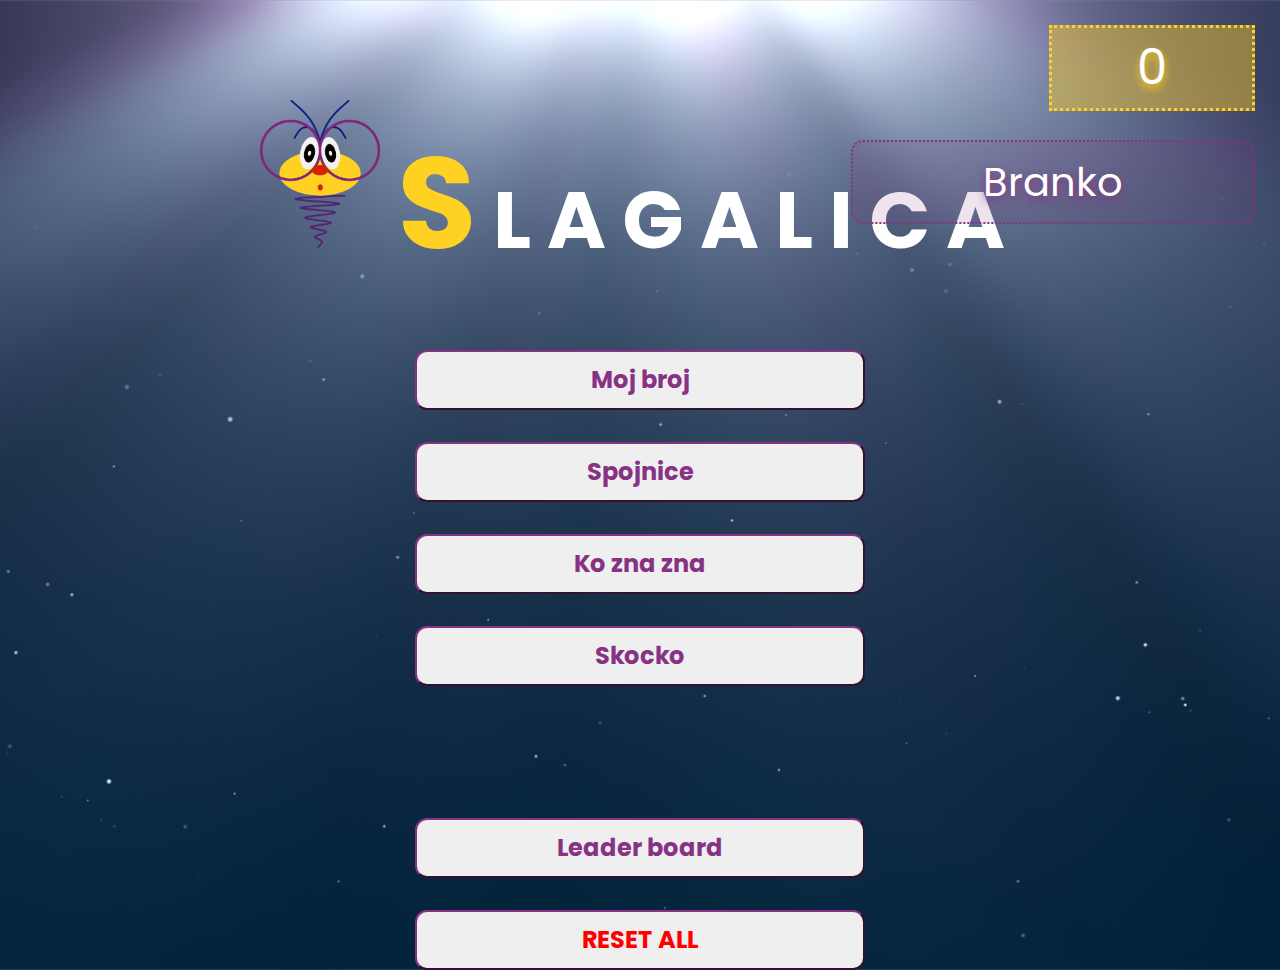
==== commit 22a133ff: "Gotovo" ====
--- a/index.html
+++ b/index.html
@@ -5,7 +5,6 @@
     <meta name="viewport" content="width=device-width, initial-scale=1.0">
     <title>Slagalicaa</title>
     <link rel="stylesheet" href="css/main.min.css">
-    <!-- <script src="JS/app.js" defer></script> -->
     <script src="JS/home.js" defer></script>
 </head>
 <body>
@@ -16,7 +15,32 @@
             <a href="spojnice.html"><button id="game2" class="game-button">Spojnice</button></a>
             <a href="koZnaZna.html"><button id="game3" class="game-button">Ko zna zna</button></a>
             <a href="skocko.html"><button id="game4" class="game-button">Skocko</button></a>
-            <button id="point-reset">RESET POINTS</button>
+
+            <button id="leaderboardBtn" onclick="popupFn()">Leader board</button>
+            <div id="overlay"></div>
+            <div id="popupDialog">
+                <button id="closePopup" onclick="closeFn()">
+                    X
+                </button>
+                <table id="leaderBoard">
+                    <thead>
+                        <tr>
+                            <td>Username</td>
+                            <td>Moj broj</td>
+                            <td>Spojnice</td>
+                            <td>Ko zna zna</td>
+                            <td>Skocko</td>
+                            <td>Total</td>
+                        </tr>
+                    </thead>
+                    <tbody>
+            
+                    </tbody>
+                </table>
+                
+            </div>
+
+            <button id="point-reset">RESET ALL</button>
         </div>
     </div>
     <div id="point-holder">
@@ -24,7 +48,7 @@
     <div id="user-holder">
     </div>
 
-    <table id="leaderBoard">
+    <!-- <table id="leaderBoard">
         <thead>
             <tr>
                 <td>Username</td>
@@ -38,6 +62,6 @@
         <tbody>
 
         </tbody>
-    </table>
+    </table> -->
 </body>
 </html>--- a/css/main.min.css
+++ b/css/main.min.css
@@ -1 +1 @@
-@import"https://fonts.googleapis.com/css2?family=Noto+Sans+JP:wght@100..900&family=Open+Sans:ital,wght@0,300..800;1,300..800&family=Oxanium:wght@200..800&family=Plus+Jakarta+Sans:ital,wght@0,200..800;1,200..800&family=Poppins:ital,wght@0,100;0,200;0,300;0,400;0,500;0,600;0,700;0,800;0,900;1,100;1,200;1,300;1,400;1,500;1,600;1,700;1,800;1,900&family=Roboto:ital,wght@0,100;0,300;0,400;0,500;0,700;0,900;1,100;1,300;1,400;1,500;1,700;1,900&family=Rubik+Pixels&family=Varela+Round&display=swap";*{margin:0;padding:0;font-family:"Poppins",sans-serif}a{text-decoration:none;color:#873284}body{display:flex;justify-content:center;align-items:center;flex-direction:row;position:relative;background-repeat:no-repeat;background-position:top center;background-size:cover;background-image:url("../images/abstract-1779589_1920.png")}body .container-main{margin-top:100px}body .container-main h1{font-size:80px;letter-spacing:16px;color:#fff}body .container-main h1 span{font-size:128px;color:#ffd123}body .container-main h1 img{margin-right:18px;width:120px}body .container-main #games-container{margin-top:50px;display:flex;justify-content:center;align-items:center;flex-direction:column;row-gap:32px}body .container-main #games-container button{width:450px;height:60px;font-size:24px;font-weight:bold;border-radius:12px;color:#873284;border-color:#873284;cursor:pointer}body .container-main #games-container button:hover{background-color:#dbdbdb}body .container-main #games-container #point-reset{margin-top:100px;color:red}body #point-holder{display:flex;justify-content:center;align-items:center;flex-direction:row;position:absolute;top:25px;right:25px;background-color:rgba(255,207,35,.4392156863);width:200px;height:80px;border:3px dotted #ffd123;font-size:48px;text-shadow:0 4px 8px #ffd123;color:#fff}body #user-holder{display:flex;justify-content:center;align-items:center;flex-direction:row;position:absolute;top:140px;right:25px;background-color:rgba(135,50,132,.137254902);border:2px dotted #873284;border-radius:12px;width:400px;height:80px;font-size:40px;color:#fff;text-shadow:0 4px 8px #873284}body #leaderBoard{margin-top:100px;background-color:rgba(135,50,132,.137254902);color:#fff;text-shadow:0 4px 8px #873284}body #leaderBoard tr td{border:2px solid #873284;font-size:32px;padding:12px}body{display:flex;justify-content:center;align-items:center;flex-direction:row;background-repeat:no-repeat;background-position:top center;background-size:cover;background-image:url("../images/abstract-1779589_1920.png")}body #main-container{display:flex;justify-content:center;align-items:center;flex-direction:column;margin-top:100px;width:100%}body #main-container #number-to-find-container{display:flex;justify-content:center;align-items:center;flex-direction:row;-moz-column-gap:32px;column-gap:32px}body #main-container #number-to-find-container .number-to-find-content{display:flex;justify-content:center;align-items:center;flex-direction:row;background-color:rgba(135,50,132,.137254902);border:3px solid #873284;border-radius:12px;width:100px;height:100px;padding:12px;font-size:64px;color:#fff;text-shadow:0 4px 8px #873284}body #main-container #number-to-find-container .number-to-find-content .number-area{display:absolute;width:100%;height:100%}body #main-container #number-to-find-container .number-to-find-content .number-area .glitch{display:flex;justify-content:center;align-items:center;flex-direction:row;position:relative}body #main-container #number-to-find-container .number-to-find-content .number-area .counter{display:flex;justify-content:center;align-items:center;flex-direction:row;counter-reset:count 0;animation:counter .5s linear infinite alternate}body #main-container #number-to-find-container .number-to-find-content .number-area .counter::before{display:flex;justify-content:center;align-items:center;flex-direction:row;content:counter(count)}body #main-container #available-numbers-container{display:flex;justify-content:center;align-items:center;flex-direction:row;width:100%;-moz-column-gap:6%;column-gap:6%}body #main-container #available-numbers-container #four-numbers-container{display:flex;justify-content:center;align-items:center;flex-direction:row;-moz-column-gap:32px;column-gap:32px;margin-top:150px}body #main-container #available-numbers-container #four-numbers-container .four-numbers-content{display:flex;justify-content:center;align-items:center;flex-direction:row;background-color:rgba(135,50,132,.137254902);border:2px solid #873284;border-radius:12px;width:100px;height:100px;padding:12px;font-size:64px;color:#fff;text-shadow:0 4px 8px #873284;cursor:pointer}body #main-container #available-numbers-container #four-numbers-container .four-numbers-content .number-area{display:flex;justify-content:center;align-items:center;flex-direction:row;display:absolute;width:100%;height:100%}body #main-container #available-numbers-container #four-numbers-container .four-numbers-content .number-area .glitch{display:flex;justify-content:center;align-items:center;flex-direction:row;position:relative}body #main-container #available-numbers-container #four-numbers-container .four-numbers-content .number-area .counter{counter-reset:count 0;animation:counter .5s linear infinite alternate}body #main-container #available-numbers-container #four-numbers-container .four-numbers-content .number-area .counter::before{content:counter(count)}body #main-container #available-numbers-container .middle-number{display:flex;justify-content:center;align-items:center;flex-direction:row;margin-top:150px;background-color:rgba(135,50,132,.137254902);border:2px solid #873284;border-radius:12px;width:150px;height:100px;padding:12px;font-size:64px;color:#fff;text-shadow:0 4px 8px #873284;cursor:pointer}body #main-container #available-numbers-container .middle-number .number-area{display:flex;justify-content:center;align-items:center;flex-direction:row;display:absolute;width:100%;height:100%}body #main-container #available-numbers-container .middle-number .number-area .glitch{display:flex;justify-content:center;align-items:center;flex-direction:row;position:relative}body #main-container #available-numbers-container .middle-number .number-area .counter{counter-reset:count 0;animation:counter2 .2s linear infinite alternate}body #main-container #available-numbers-container .middle-number .number-area .counter::before{content:counter(count)}body #main-container #available-numbers-container .last-number{display:flex;justify-content:center;align-items:center;flex-direction:row;margin-top:150px;background-color:rgba(135,50,132,.137254902);border:2px solid #873284;border-radius:12px;width:200px;height:100px;padding:12px;font-size:64px;color:#fff;text-shadow:0 4px 8px #873284;cursor:pointer}body #main-container #available-numbers-container .last-number .number-area{display:flex;justify-content:center;align-items:center;flex-direction:row;display:absolute;width:100%;height:100%}body #main-container #available-numbers-container .last-number .number-area .glitch{display:flex;justify-content:center;align-items:center;flex-direction:row;position:relative}body #main-container #available-numbers-container .last-number .number-area .counter{counter-reset:count 0;animation:counter3 .25s linear infinite alternate}body #main-container #available-numbers-container .last-number .number-area .counter::before{content:counter(count)}body #main-container #operations-container{display:flex;justify-content:center;align-items:center;flex-direction:row;-moz-column-gap:32px;column-gap:32px;margin-top:0px}body #main-container #operations-container .operation-content{display:flex;justify-content:center;align-items:center;flex-direction:row;margin-top:80px;background-color:rgba(135,50,132,.137254902);border:2px solid #873284;border-radius:12px;width:100px;height:100px;padding:12px;font-size:64px;color:#fff;text-shadow:0 4px 8px #873284;cursor:pointer}body #main-container .userControl{display:flex;justify-content:center;align-items:center;flex-direction:row;width:100%;margin-top:200px}body #main-container .userControl #user-result{width:50%;display:flex;justify-content:center;align-items:center;flex-direction:row;margin-left:75px;background-color:rgba(135,50,132,.137254902);border:2px solid #873284;border-radius:12px;height:60px;padding:12px;font-size:48px;color:#fff}body #main-container .userControl #backSpace{height:87px;width:60px;margin-left:12px;border-radius:12px;background-color:rgba(135,50,132,.137254902);border:2px solid #873284;font-size:24px;color:#fff;cursor:pointer}body #main-container #computer-result{width:50%;display:flex;justify-content:center;align-items:center;flex-direction:row;margin-top:50px;background-color:rgba(135,50,132,.137254902);border:2px solid #873284;border-radius:12px;height:60px;padding:12px;font-size:48px;color:#fff}body #main-container .btns{display:flex;justify-content:center;align-items:center;flex-direction:row;-moz-column-gap:32px;column-gap:32px}body #main-container .btns #start-game,body #main-container .btns #clear,body #main-container .btns #check{display:flex;justify-content:center;align-items:center;flex-direction:row;margin-top:50px;width:200px;height:50px;background-color:rgba(135,50,132,.137254902);border:1px solid #873284;color:#fff;font-size:32px;cursor:pointer}body #main-container .btns #clear,body #main-container .btns #check{display:none}body #main-container .go-back{margin-top:50px;width:664px;display:flex;justify-content:center;align-items:center;flex-direction:row;height:50px;background-color:rgba(255,207,35,.4392156863);border:2px solid #ffd123;color:#fff;font-size:32px;display:none;cursor:pointer}body #timer{display:flex;justify-content:center;align-items:center;flex-direction:row;position:absolute;top:25px;left:25px;background-color:rgba(135,50,132,.137254902);width:130px;height:130px;border:3px dotted #873284;font-size:48px;text-shadow:0 4px 8px #873284;color:#fff}@keyframes counter{0%{counter-increment:count 0}10%{counter-increment:count 1}20%{counter-increment:count 2}30%{counter-increment:count 3}40%{counter-increment:count 4}50%{counter-increment:count 5}60%{counter-increment:count 6}70%{counter-increment:count 7}80%{counter-increment:count 8}90%{counter-increment:count 9}}@keyframes counter2{0%{counter-increment:count 0}33%{counter-increment:count 10}66%{counter-increment:count 15}100%{counter-increment:count 20}}@keyframes counter3{0%{counter-increment:count 25}33%{counter-increment:count 50}66%{counter-increment:count 75}100%{counter-increment:count 100}}body{display:flex;justify-content:center;align-items:center;flex-direction:column;background-repeat:no-repeat;background-position:top center;background-size:cover;background-image:url("../images/abstract-1779589_1920.png")}body .game-Title{display:flex;justify-content:center;align-items:center;flex-direction:row;margin-top:150px;width:50%;background-color:rgba(135,50,132,.137254902);border:2px solid #873284;border-radius:12px;height:100px;padding:12px;font-size:32px;color:#fff;text-shadow:0 4px 8px #873284}body #main-container2{margin-top:10px;display:flex;justify-content:center;align-items:center;flex-direction:row;-moz-column-gap:32px;column-gap:32px}body #main-container2 .left-container{display:flex;justify-content:center;align-items:center;flex-direction:column}body #main-container2 .left-container button{display:flex;justify-content:center;align-items:center;flex-direction:row;background-color:rgba(135,50,132,.137254902);border:2px solid #873284;border-radius:12px;width:800px;height:100px;padding:12px;font-size:40px;color:#fff;text-shadow:0 4px 8px #873284;cursor:pointer}body #main-container2 .middle-container #timer2{display:flex;justify-content:center;align-items:center;flex-direction:row;background-color:rgba(135,50,132,.137254902);width:130px;height:130px;border:3px dotted #873284;font-size:48px;text-shadow:0 4px 8px #873284;color:#fff}body #main-container2 .right-container{display:flex;justify-content:center;align-items:center;flex-direction:column}body #main-container2 .right-container button{display:flex;justify-content:center;align-items:center;flex-direction:row;background-color:rgba(135,50,132,.137254902);border:2px solid #873284;border-radius:12px;width:800px;height:100px;padding:12px;font-size:40px;color:#fff;text-shadow:0 4px 8px #873284;cursor:pointer}.redFieldAnimate{animation:redField 1s linear}@keyframes redField{0%{background-color:rgba(135,50,132,.137254902)}25%{background-color:rgba(255,0,0,.423)}50%{background-color:rgba(135,50,132,.137254902)}75%{background-color:rgba(255,0,0,.423)}100%{background-color:rgba(135,50,132,.137254902)}}body{display:flex;justify-content:center;align-items:center;flex-direction:column;background-repeat:no-repeat;background-position:top center;background-size:cover;background-image:url("../images/abstract-1779589_1920.png")}body #main-container3{margin-top:350px;display:flex;justify-content:center;align-items:center;flex-direction:column;-moz-column-gap:32px;column-gap:32px}body #main-container3 #question-box{position:relative;display:flex;justify-content:center;align-items:center;flex-direction:row;background-color:rgba(135,50,132,.137254902);border:2px solid #873284;border-radius:12px;width:1600px;height:400px;font-size:40px;color:#fff;text-shadow:0 4px 8px #873284}body #main-container3 #question-box p{text-align:center;padding:24px}body #main-container3 #question-box #correct-Answer{position:absolute;bottom:12px;background-color:rgba(135,50,132,.137254902);border:2px solid #873284;border-radius:12px;width:35%;height:100px;font-size:40px;color:#fff;text-shadow:0 4px 8px #873284}body #main-container3 #answers-box{margin-top:32px;width:1600px;display:flex;justify-content:space-between;align-items:center;flex-direction:row;flex-wrap:wrap;-moz-column-gap:64px;column-gap:64px;row-gap:64px}body #main-container3 #answers-box button{display:flex;justify-content:center;align-items:center;flex-direction:row;background-color:rgba(135,50,132,.137254902);border:2px solid #873284;border-radius:12px;width:35%;height:100px;padding:12px;font-size:40px;color:#fff;text-shadow:0 4px 8px #873284;cursor:pointer}body #next{margin-top:50px;width:300px;display:flex;justify-content:center;align-items:center;flex-direction:row;height:80px;background-color:rgba(135,50,132,.137254902);border:2px solid #873284;color:#fff;font-size:32px;cursor:pointer}body #go-back{margin-top:25px;width:664px;display:flex;justify-content:center;align-items:center;flex-direction:row;height:50px;background-color:rgba(255,207,35,.4392156863);border:2px solid #ffd123;color:#fff;font-size:32px;display:none;cursor:pointer}.redFieldAnimate{animation:redField 1s linear}@keyframes redField{0%{background-color:rgba(135,50,132,.137254902)}25%{background-color:rgba(255,0,0,.423)}50%{background-color:rgba(135,50,132,.137254902)}75%{background-color:rgba(255,0,0,.423)}100%{background-color:rgba(135,50,132,.137254902)}}body{display:flex;justify-content:center;align-items:center;flex-direction:column;background-repeat:no-repeat;background-position:top center;background-size:cover;background-image:url("../images/abstract-1779589_1920.png")}body #main-container4{position:relative;margin-top:200px;width:100%;display:flex;justify-content:center;align-items:center;flex-direction:row}body #main-container4 #left{display:flex;justify-content:center;align-items:center;flex-direction:row;width:50%}body #main-container4 #left table tbody{display:flex;justify-content:center;align-items:center;flex-direction:column;row-gap:12px}body #main-container4 #left table tbody tr{display:flex;justify-content:center;align-items:center;flex-direction:row;-moz-column-gap:12px;column-gap:12px}body #main-container4 #left table tbody tr th{display:flex;justify-content:center;align-items:center;flex-direction:row;width:120px;height:120px;background-color:rgba(135,50,132,.137254902);border:2px solid #873284;border-radius:12px;color:#fff;text-shadow:0 4px 8px #873284}body #main-container4 #left table tbody tr th img{width:80px}body #main-container4 #right{display:flex;justify-content:center;align-items:center;flex-direction:row;width:50%}body #main-container4 #right table tbody{display:flex;justify-content:center;align-items:center;flex-direction:column;row-gap:12px}body #main-container4 #right table tbody tr{display:flex;justify-content:center;align-items:center;flex-direction:row;-moz-column-gap:12px;column-gap:12px}body #main-container4 #right table tbody tr th{display:flex;justify-content:center;align-items:center;flex-direction:row;width:120px;height:120px;background-color:rgba(135,50,132,.137254902);border:2px solid #873284;border-radius:12px;color:#fff;text-shadow:0 4px 8px #873284}body #main-container4 #right table tbody tr th .circle{border:2px solid #873284;width:120px;height:120px;border-radius:50%}body #main-container4 #center{position:absolute;display:flex;justify-content:center;align-items:center;flex-direction:column;row-gap:32px}body #main-container4 #center button{display:flex;justify-content:center;align-items:center;flex-direction:row;background-color:rgba(135,50,132,.137254902);border:2px solid #873284;border-radius:12px;width:200px;height:50px;padding:12px;font-size:32px;color:#fff;text-shadow:0 4px 8px #873284;cursor:pointer}body #main-container4 #center .middle-container{margin-bottom:50px}body #main-container4 #center .middle-container #timer3{display:flex;justify-content:center;align-items:center;flex-direction:row;background-color:rgba(135,50,132,.137254902);width:130px;height:130px;border:3px dotted #873284;font-size:48px;text-shadow:0 4px 8px #873284;color:#fff}body #contaiener-skocko{display:flex;justify-content:center;align-items:center;flex-direction:row;-moz-column-gap:50px;column-gap:50px;margin-top:100px;width:50%;height:150px;padding:12px;border-radius:32px}body #contaiener-skocko button{background-color:rgba(135,50,132,.137254902);border:2px solid #873284;width:130px;height:130px;border-radius:12px;color:#fff;cursor:pointer}body #contaiener-skocko button img{width:100%;height:100%;-o-object-fit:cover;object-fit:cover}/*# sourceMappingURL=main.min.css.map */+@import"https://fonts.googleapis.com/css2?family=Noto+Sans+JP:wght@100..900&family=Open+Sans:ital,wght@0,300..800;1,300..800&family=Oxanium:wght@200..800&family=Plus+Jakarta+Sans:ital,wght@0,200..800;1,200..800&family=Poppins:ital,wght@0,100;0,200;0,300;0,400;0,500;0,600;0,700;0,800;0,900;1,100;1,200;1,300;1,400;1,500;1,600;1,700;1,800;1,900&family=Roboto:ital,wght@0,100;0,300;0,400;0,500;0,700;0,900;1,100;1,300;1,400;1,500;1,700;1,900&family=Rubik+Pixels&family=Varela+Round&display=swap";*{margin:0;padding:0;font-family:"Poppins",sans-serif}a{text-decoration:none;color:#873284}body{display:flex;justify-content:center;align-items:center;flex-direction:row;position:relative;background-repeat:no-repeat;background-position:top center;background-size:cover;background-image:url("../images/abstract-1779589_1920.png")}body .container-main{margin-top:100px}body .container-main h1{font-size:80px;letter-spacing:16px;color:#fff}body .container-main h1 span{font-size:128px;color:#ffd123}body .container-main h1 img{margin-right:18px;width:120px}body .container-main #games-container{margin-top:50px;display:flex;justify-content:center;align-items:center;flex-direction:column;row-gap:32px}body .container-main #games-container button{width:450px;height:60px;font-size:24px;font-weight:bold;border-radius:12px;color:#873284;border-color:#873284;cursor:pointer}body .container-main #games-container button:hover{background-color:#dbdbdb}body .container-main #games-container #leaderboardBtn{margin-top:100px}body .container-main #games-container #popupDialog{display:none;position:fixed;top:50%;left:50%;transform:translate(-50%, -50%);padding:20px;background-repeat:no-repeat;background-position:top center;background-size:cover;background-image:url("../images/abstract-1779589_1920.png");border:1px solid #873284;border-radius:12px;box-shadow:0 4px 8px rgba(0,0,0,.1);z-index:1000}body .container-main #games-container #overlay{display:none;position:fixed;top:0;left:0;width:100%;height:100%;background:rgba(0,0,0,.5);z-index:999}body .container-main #games-container #closePopup{position:absolute;right:20px;width:100px;background-color:rgba(255,123,123,.373);border:2px solid red;text-shadow:0 4px 8px red;color:#fff}body .container-main #games-container #point-reset{color:red}body #point-holder{display:flex;justify-content:center;align-items:center;flex-direction:row;position:absolute;top:25px;right:25px;background-color:rgba(255,207,35,.4392156863);width:200px;height:80px;border:3px dotted #ffd123;font-size:48px;text-shadow:0 4px 8px #ffd123;color:#fff}body #user-holder{display:flex;justify-content:center;align-items:center;flex-direction:row;position:absolute;top:140px;right:25px;background-color:rgba(135,50,132,.137254902);border:2px dotted #873284;border-radius:12px;width:400px;height:80px;font-size:40px;color:#fff;text-shadow:0 4px 8px #873284}body #leaderBoard{margin-top:100px;background-color:rgba(135,50,132,.137254902);color:#fff;text-shadow:0 4px 8px #873284;display:none}body #leaderBoard tr td{border:2px solid #873284;font-size:32px;padding:12px}body{display:flex;justify-content:center;align-items:center;flex-direction:row;background-repeat:no-repeat;background-position:top center;background-size:cover;background-image:url("../images/abstract-1779589_1920.png")}body #main-container{display:flex;justify-content:center;align-items:center;flex-direction:column;margin-top:100px;width:100%}body #main-container #number-to-find-container{display:flex;justify-content:center;align-items:center;flex-direction:row;-moz-column-gap:32px;column-gap:32px}body #main-container #number-to-find-container .number-to-find-content{display:flex;justify-content:center;align-items:center;flex-direction:row;background-color:rgba(135,50,132,.137254902);border:3px solid #873284;border-radius:12px;width:100px;height:100px;padding:12px;font-size:64px;color:#fff;text-shadow:0 4px 8px #873284}body #main-container #number-to-find-container .number-to-find-content .number-area{display:absolute;width:100%;height:100%}body #main-container #number-to-find-container .number-to-find-content .number-area .glitch{display:flex;justify-content:center;align-items:center;flex-direction:row;position:relative}body #main-container #number-to-find-container .number-to-find-content .number-area .counter{display:flex;justify-content:center;align-items:center;flex-direction:row;counter-reset:count 0;animation:counter .5s linear infinite alternate}body #main-container #number-to-find-container .number-to-find-content .number-area .counter::before{display:flex;justify-content:center;align-items:center;flex-direction:row;content:counter(count)}body #main-container #available-numbers-container{display:flex;justify-content:center;align-items:center;flex-direction:row;width:100%;-moz-column-gap:6%;column-gap:6%}body #main-container #available-numbers-container #four-numbers-container{display:flex;justify-content:center;align-items:center;flex-direction:row;-moz-column-gap:32px;column-gap:32px;margin-top:150px}body #main-container #available-numbers-container #four-numbers-container .four-numbers-content{display:flex;justify-content:center;align-items:center;flex-direction:row;background-color:rgba(135,50,132,.137254902);border:2px solid #873284;border-radius:12px;width:100px;height:100px;padding:12px;font-size:64px;color:#fff;text-shadow:0 4px 8px #873284;cursor:pointer}body #main-container #available-numbers-container #four-numbers-container .four-numbers-content .number-area{display:flex;justify-content:center;align-items:center;flex-direction:row;display:absolute;width:100%;height:100%}body #main-container #available-numbers-container #four-numbers-container .four-numbers-content .number-area .glitch{display:flex;justify-content:center;align-items:center;flex-direction:row;position:relative}body #main-container #available-numbers-container #four-numbers-container .four-numbers-content .number-area .counter{counter-reset:count 0;animation:counter .5s linear infinite alternate}body #main-container #available-numbers-container #four-numbers-container .four-numbers-content .number-area .counter::before{content:counter(count)}body #main-container #available-numbers-container .middle-number{display:flex;justify-content:center;align-items:center;flex-direction:row;margin-top:150px;background-color:rgba(135,50,132,.137254902);border:2px solid #873284;border-radius:12px;width:150px;height:100px;padding:12px;font-size:64px;color:#fff;text-shadow:0 4px 8px #873284;cursor:pointer}body #main-container #available-numbers-container .middle-number .number-area{display:flex;justify-content:center;align-items:center;flex-direction:row;display:absolute;width:100%;height:100%}body #main-container #available-numbers-container .middle-number .number-area .glitch{display:flex;justify-content:center;align-items:center;flex-direction:row;position:relative}body #main-container #available-numbers-container .middle-number .number-area .counter{counter-reset:count 0;animation:counter2 .2s linear infinite alternate}body #main-container #available-numbers-container .middle-number .number-area .counter::before{content:counter(count)}body #main-container #available-numbers-container .last-number{display:flex;justify-content:center;align-items:center;flex-direction:row;margin-top:150px;background-color:rgba(135,50,132,.137254902);border:2px solid #873284;border-radius:12px;width:200px;height:100px;padding:12px;font-size:64px;color:#fff;text-shadow:0 4px 8px #873284;cursor:pointer}body #main-container #available-numbers-container .last-number .number-area{display:flex;justify-content:center;align-items:center;flex-direction:row;display:absolute;width:100%;height:100%}body #main-container #available-numbers-container .last-number .number-area .glitch{display:flex;justify-content:center;align-items:center;flex-direction:row;position:relative}body #main-container #available-numbers-container .last-number .number-area .counter{counter-reset:count 0;animation:counter3 .25s linear infinite alternate}body #main-container #available-numbers-container .last-number .number-area .counter::before{content:counter(count)}body #main-container #operations-container{display:flex;justify-content:center;align-items:center;flex-direction:row;-moz-column-gap:32px;column-gap:32px;margin-top:0px}body #main-container #operations-container .operation-content{display:flex;justify-content:center;align-items:center;flex-direction:row;margin-top:80px;background-color:rgba(135,50,132,.137254902);border:2px solid #873284;border-radius:12px;width:100px;height:100px;padding:12px;font-size:64px;color:#fff;text-shadow:0 4px 8px #873284;cursor:pointer}body #main-container .userControl{display:flex;justify-content:center;align-items:center;flex-direction:row;width:100%;margin-top:200px}body #main-container .userControl #user-result{width:50%;display:flex;justify-content:center;align-items:center;flex-direction:row;margin-left:75px;background-color:rgba(135,50,132,.137254902);border:2px solid #873284;border-radius:12px;height:60px;padding:12px;font-size:48px;color:#fff}body #main-container .userControl #backSpace{height:87px;width:60px;margin-left:12px;border-radius:12px;background-color:rgba(135,50,132,.137254902);border:2px solid #873284;font-size:24px;color:#fff;cursor:pointer}body #main-container #computer-result{width:50%;display:flex;justify-content:center;align-items:center;flex-direction:row;margin-top:50px;background-color:rgba(135,50,132,.137254902);border:2px solid #873284;border-radius:12px;height:60px;padding:12px;font-size:48px;color:#fff}body #main-container .btns{display:flex;justify-content:center;align-items:center;flex-direction:row;-moz-column-gap:32px;column-gap:32px}body #main-container .btns #start-game,body #main-container .btns #clear,body #main-container .btns #check{display:flex;justify-content:center;align-items:center;flex-direction:row;margin-top:50px;width:200px;height:50px;background-color:rgba(135,50,132,.137254902);border:1px solid #873284;color:#fff;font-size:32px;cursor:pointer}body #main-container .btns #clear,body #main-container .btns #check{display:none}body #main-container .go-back{margin-top:50px;width:664px;display:flex;justify-content:center;align-items:center;flex-direction:row;height:50px;background-color:rgba(255,207,35,.4392156863);border:2px solid #ffd123;color:#fff;font-size:32px;display:none;cursor:pointer}body #timer{display:flex;justify-content:center;align-items:center;flex-direction:row;position:absolute;top:25px;left:25px;background-color:rgba(135,50,132,.137254902);width:130px;height:130px;border:3px dotted #873284;font-size:48px;text-shadow:0 4px 8px #873284;color:#fff}@keyframes counter{0%{counter-increment:count 0}10%{counter-increment:count 1}20%{counter-increment:count 2}30%{counter-increment:count 3}40%{counter-increment:count 4}50%{counter-increment:count 5}60%{counter-increment:count 6}70%{counter-increment:count 7}80%{counter-increment:count 8}90%{counter-increment:count 9}}@keyframes counter2{0%{counter-increment:count 0}33%{counter-increment:count 10}66%{counter-increment:count 15}100%{counter-increment:count 20}}@keyframes counter3{0%{counter-increment:count 25}33%{counter-increment:count 50}66%{counter-increment:count 75}100%{counter-increment:count 100}}body{display:flex;justify-content:center;align-items:center;flex-direction:column;background-repeat:no-repeat;background-position:top center;background-size:cover;background-image:url("../images/abstract-1779589_1920.png")}body .game-Title{display:flex;justify-content:center;align-items:center;flex-direction:row;margin-top:150px;width:50%;background-color:rgba(135,50,132,.137254902);border:2px solid #873284;border-radius:12px;height:100px;padding:12px;font-size:32px;color:#fff;text-shadow:0 4px 8px #873284}body #main-container2{margin-top:10px;display:flex;justify-content:center;align-items:center;flex-direction:row;-moz-column-gap:32px;column-gap:32px}body #main-container2 .left-container{display:flex;justify-content:center;align-items:center;flex-direction:column}body #main-container2 .left-container button{display:flex;justify-content:center;align-items:center;flex-direction:row;background-color:rgba(135,50,132,.137254902);border:2px solid #873284;border-radius:12px;width:800px;height:100px;padding:12px;font-size:40px;color:#fff;text-shadow:0 4px 8px #873284;cursor:pointer}body #main-container2 .middle-container #timer2{display:flex;justify-content:center;align-items:center;flex-direction:row;background-color:rgba(135,50,132,.137254902);width:130px;height:130px;border:3px dotted #873284;font-size:48px;text-shadow:0 4px 8px #873284;color:#fff}body #main-container2 .right-container{display:flex;justify-content:center;align-items:center;flex-direction:column}body #main-container2 .right-container button{display:flex;justify-content:center;align-items:center;flex-direction:row;background-color:rgba(135,50,132,.137254902);border:2px solid #873284;border-radius:12px;width:800px;height:100px;padding:12px;font-size:40px;color:#fff;text-shadow:0 4px 8px #873284;cursor:pointer}.redFieldAnimate{animation:redField 1s linear}@keyframes redField{0%{background-color:rgba(135,50,132,.137254902)}25%{background-color:rgba(255,0,0,.423)}50%{background-color:rgba(135,50,132,.137254902)}75%{background-color:rgba(255,0,0,.423)}100%{background-color:rgba(135,50,132,.137254902)}}body{display:flex;justify-content:center;align-items:center;flex-direction:column;background-repeat:no-repeat;background-position:top center;background-size:cover;background-image:url("../images/abstract-1779589_1920.png")}body #main-container3{margin-top:350px;display:flex;justify-content:center;align-items:center;flex-direction:column;-moz-column-gap:32px;column-gap:32px}body #main-container3 #question-box{position:relative;display:flex;justify-content:center;align-items:center;flex-direction:row;background-color:rgba(135,50,132,.137254902);border:2px solid #873284;border-radius:12px;width:1600px;height:400px;font-size:40px;color:#fff;text-shadow:0 4px 8px #873284}body #main-container3 #question-box p{text-align:center;padding:24px}body #main-container3 #question-box #correct-Answer{position:absolute;bottom:12px;background-color:rgba(135,50,132,.137254902);border:2px solid #873284;border-radius:12px;width:35%;height:100px;font-size:40px;color:#fff;text-shadow:0 4px 8px #873284}body #main-container3 #answers-box{margin-top:32px;width:1600px;display:flex;justify-content:space-between;align-items:center;flex-direction:row;flex-wrap:wrap;-moz-column-gap:64px;column-gap:64px;row-gap:64px}body #main-container3 #answers-box button{display:flex;justify-content:center;align-items:center;flex-direction:row;background-color:rgba(135,50,132,.137254902);border:2px solid #873284;border-radius:12px;width:35%;height:100px;padding:12px;font-size:40px;color:#fff;text-shadow:0 4px 8px #873284;cursor:pointer}body #next{margin-top:50px;width:300px;display:flex;justify-content:center;align-items:center;flex-direction:row;height:80px;background-color:rgba(135,50,132,.137254902);border:2px solid #873284;color:#fff;font-size:32px;cursor:pointer}body #go-back{margin-top:25px;width:664px;display:flex;justify-content:center;align-items:center;flex-direction:row;height:50px;background-color:rgba(255,207,35,.4392156863);border:2px solid #ffd123;color:#fff;font-size:32px;display:none;cursor:pointer}.redFieldAnimate{animation:redField 1s linear}@keyframes redField{0%{background-color:rgba(135,50,132,.137254902)}25%{background-color:rgba(255,0,0,.423)}50%{background-color:rgba(135,50,132,.137254902)}75%{background-color:rgba(255,0,0,.423)}100%{background-color:rgba(135,50,132,.137254902)}}body{display:flex;justify-content:center;align-items:center;flex-direction:column;background-repeat:no-repeat;background-position:top center;background-size:cover;background-image:url("../images/abstract-1779589_1920.png")}body #main-container4{position:relative;margin-top:150px;width:100%;display:flex;justify-content:center;align-items:center;flex-direction:row}body #main-container4 #left{display:flex;justify-content:center;align-items:center;flex-direction:row;width:50%}body #main-container4 #left table tbody{display:flex;justify-content:center;align-items:center;flex-direction:column;row-gap:12px}body #main-container4 #left table tbody tr{display:flex;justify-content:center;align-items:center;flex-direction:row;-moz-column-gap:12px;column-gap:12px}body #main-container4 #left table tbody tr th{display:flex;justify-content:center;align-items:center;flex-direction:row;width:120px;height:120px;background-color:rgba(135,50,132,.137254902);border:2px solid #873284;border-radius:12px;color:#fff;text-shadow:0 4px 8px #873284}body #main-container4 #left table tbody tr th img{width:80px}body #main-container4 #right{display:flex;justify-content:center;align-items:center;flex-direction:row;width:50%}body #main-container4 #right table tbody{display:flex;justify-content:center;align-items:center;flex-direction:column;row-gap:12px}body #main-container4 #right table tbody tr{display:flex;justify-content:center;align-items:center;flex-direction:row;-moz-column-gap:12px;column-gap:12px}body #main-container4 #right table tbody tr th{display:flex;justify-content:center;align-items:center;flex-direction:row;width:120px;height:120px;background-color:rgba(135,50,132,.137254902);border:2px solid #873284;border-radius:12px;color:#fff;text-shadow:0 4px 8px #873284}body #main-container4 #right table tbody tr th .circle{border:2px solid #873284;width:120px;height:120px;border-radius:50%}body #main-container4 #center{position:absolute;display:flex;justify-content:center;align-items:center;flex-direction:column;row-gap:32px}body #main-container4 #center button{display:flex;justify-content:center;align-items:center;flex-direction:row;background-color:rgba(135,50,132,.137254902);border:2px solid #873284;border-radius:12px;width:200px;height:50px;padding:12px;font-size:32px;color:#fff;text-shadow:0 4px 8px #873284;cursor:pointer}body #main-container4 #center .middle-container{margin-bottom:50px}body #main-container4 #center .middle-container #timer3{display:flex;justify-content:center;align-items:center;flex-direction:row;background-color:rgba(135,50,132,.137254902);width:130px;height:130px;border:3px dotted #873284;font-size:48px;text-shadow:0 4px 8px #873284;color:#fff}body #contaiener-skocko{display:flex;justify-content:center;align-items:center;flex-direction:row;-moz-column-gap:50px;column-gap:50px;margin-top:100px;width:50%;height:150px;padding:12px;border-radius:32px}body #contaiener-skocko button{background-color:rgba(135,50,132,.137254902);border:2px solid #873284;width:130px;height:130px;border-radius:12px;color:#fff;cursor:pointer}body #contaiener-skocko button img{width:100%;height:100%;-o-object-fit:cover;object-fit:cover}body #correctAnswerContainer{display:flex;justify-content:center;align-items:center;flex-direction:row;width:50%}body #correctAnswerContainer #Answers tr{display:flex;justify-content:center;align-items:center;flex-direction:row;-moz-column-gap:12px;column-gap:12px}body #correctAnswerContainer #Answers tr td{display:flex;justify-content:center;align-items:center;flex-direction:row;width:120px;height:120px;background-color:rgba(135,50,132,.137254902);border:2px solid #873284;border-radius:12px;color:#fff;text-shadow:0 4px 8px #873284}body #correctAnswerContainer #Answers tr td img{width:80px}/*# sourceMappingURL=main.min.css.map */